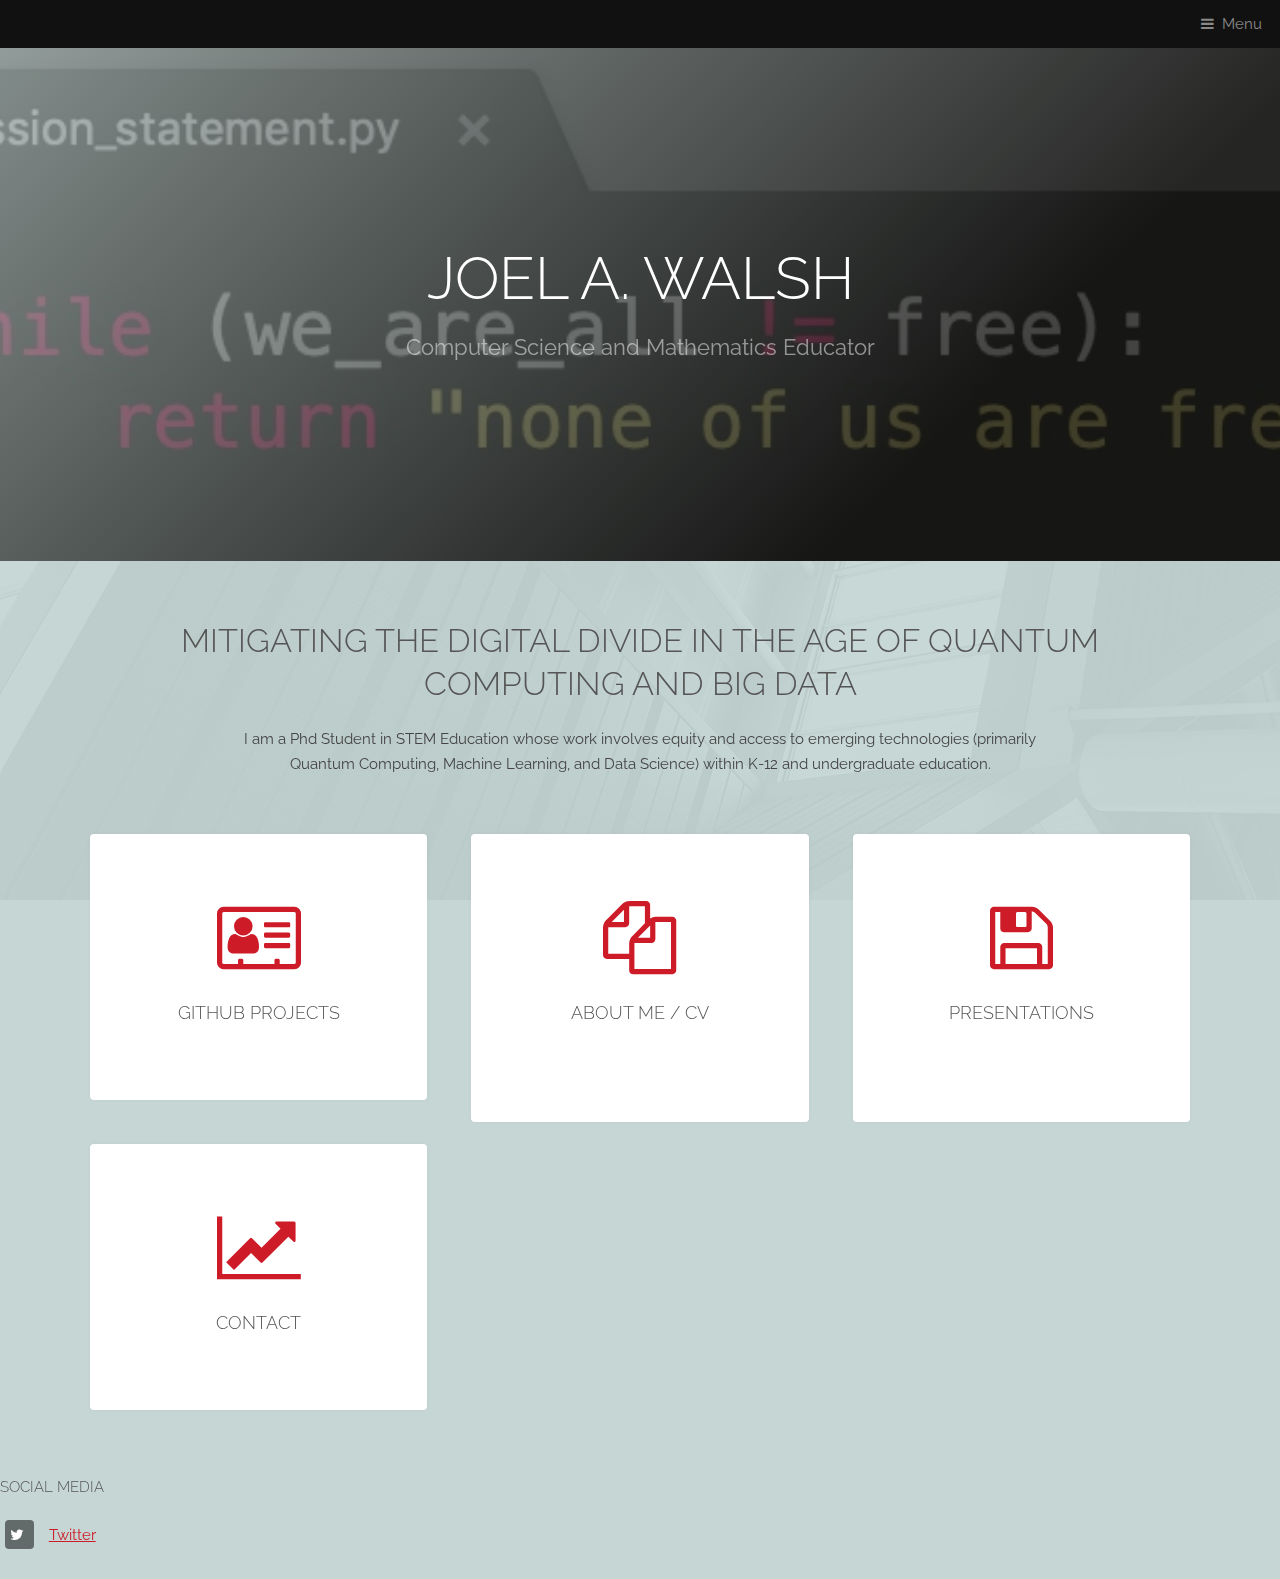
==== index.html @ b0f845e0 "Update index.html" ====
<!DOCTYPE HTML>
<!--
	Industrious by TEMPLATED
	templated.co @templatedco
	Released for free under the Creative Commons Attribution 3.0 license (templated.co/license)
-->
<html>
	<head>
		<title>Joel  Walsh</title>
		<meta charset="utf-8" />
		<meta name="viewport" content="width=device-width, initial-scale=1, user-scalable=no" />
		<meta name="description" content="" />
		<meta name="keywords" content="" />
		<link rel="stylesheet" href="assets/css/main.css" />
	</head>
	<body class="is-preload">

		<!-- Header -->
			<header id="header">
				<a class="logo" href="index.html"></a>
				<nav>
					<a href="#menu">Menu</a>
				</nav>
			</header>

		<!-- Nav -->
			<nav id="menu">
				<ul class="links">
					<li><a href="index.html">Home</a></li>
					
				</ul>
			</nav>

		<!-- Banner -->
			<section id="banner">
				<div class="inner">
					<h1>Joel  A.  Walsh</h1>
					<p>Computer Science and Mathematics Educator<br />
					</p>
				</div>
				
			</section>

		<!-- Highlights -->
			<section class="wrapper">
				<div class="inner">
					<header class="special">
						<h2> Mitigating the digital divide in the age of Quantum Computing and Big Data</h2>
						<p>I am a Phd Student in STEM Education whose work involves equity and access to emerging technologies (primarily Quantum Computing, Machine Learning, and Data Science) within K-12 and undergraduate education. </p>
					</header>
					<div class="highlights">
						<section>
							<div class="content">
								<header>
									<a href="https://github.com/joelawalsh01?tab=repositories" class="icon fa-vcard-o"><span class="label">Icon</span></a>
									<h3>Github projects</h3>
								</header>
								<p></p>
							</div>
						</section>
						<section>
							<div class="content">
								<header>
									<a href=" aboutme.html " class="icon fa-files-o"><span class="label">Icon</span></a>
									<h3>About me / CV</h3>
								</header>
								<p></p>
							</div>
						</section>
						<section>
							<div class="content">
								<header>
									<a href="presentations.html" class="icon fa-floppy-o"><span class="label">Icon</span></a>
									<h3>Presentations</h3>
								</header>
								<p></p>
							</div>
						</section>
						<section>
							<div class="content">
								<header>
									<a href="contact.html" class="icon fa-line-chart"><span class="label">Icon</span></a>
									<h3>Contact</h3>
								</header>
								<p></p>
							</div>
						</section>
						
					</div>
				</div>
			</section>

	

		
		<!-- Footer -->
			
						<section>
							<h4>Social media</h4>
							<ul class="plain">
								<li><a href="https://twitter.com/ThankUBayesGod"><i class="icon fa-twitter">&nbsp;</i>Twitter</a></li>
								</li>
								</li>
								
							</ul>
						</section>
					</div>
					
				</div>
			</footer>

		<!-- Scripts -->
			<script src="assets/js/jquery.min.js"></script>
			<script src="assets/js/browser.min.js"></script>
			<script src="assets/js/breakpoints.min.js"></script>
			<script src="assets/js/util.js"></script>
			<script src="assets/js/main.js"></script>

	</body>
</html>
---- assets/css/main.css ----
@import url(font-awesome.min.css);
@import url("https://fonts.googleapis.com/css?family=Raleway:200,300,400,500,600");
/*
	Industrious by TEMPLATED
	templated.co @templatedco
	Released for free under the Creative Commons Attribution 3.0 license (templated.co/license)
*/
/* Basic */
@-ms-viewport {
  width: device-width; }
body {
  -ms-overflow-style: scrollbar; }

@media screen and (max-width: 480px) {
  html, body {
    min-width: 320px; } }
html {
  box-sizing: border-box; }

*, *:before, *:after {
  box-sizing: inherit; }

body {
  background: #c5d6d4; }
  body.is-preload *, body.is-preload *:before, body.is-preload *:after {
    -moz-animation: none !important;
    -webkit-animation: none !important;
    -ms-animation: none !important;
    animation: none !important;
    -moz-transition: none !important;
    -webkit-transition: none !important;
    -ms-transition: none !important;
    transition: none !important; }

html, body, div, span, applet, object,
iframe, h1, h2, h3, h4, h5, h6, p, blockquote,
pre, a, abbr, acronym, address, big, cite,
code, del, dfn, em, img, ins, kbd, q, s, samp,
small, strike, strong, sub, sup, tt, var, b,
u, i, center, dl, dt, dd, ol, ul, li, fieldset,
form, label, legend, table, caption, tbody,
tfoot, thead, tr, th, td, article, aside,
canvas, details, embed, figure, figcaption,
footer, header, hgroup, menu, nav, output, ruby,
section, summary, time, mark, audio, video {
  margin: 0;
  padding: 0;
  border: 0;
  font-size: 100%;
  font: inherit;
  vertical-align: baseline; }

article, aside, details, figcaption, figure,
footer, header, hgroup, menu, nav, section {
  display: block; }

body {
  line-height: 1; }

ol, ul {
  list-style: none; }

blockquote, q {
  quotes: none; }
  blockquote:before, blockquote:after, q:before, q:after {
    content: '';
    content: none; }

table {
  border-collapse: collapse;
  border-spacing: 0; }

body {
  -webkit-text-size-adjust: none; }

mark {
  background-color: transparent;
  color: inherit; }

input::-moz-focus-inner {
  border: 0;
  padding: 0; }

input, select, textarea {
  -moz-appearance: none;
  -webkit-appearance: none;
  -ms-appearance: none;
  appearance: none; }

/* Typography */
html {
  font-size: 13pt; }
  @media screen and (max-width: 1680px) {
    html {
      font-size: 11pt; } }
  @media screen and (max-width: 980px) {
    html {
      font-size: 12pt; } }
  @media screen and (max-width: 480px) {
    html {
      font-size: 11pt; } }

body {
  background-color: #c5d6d4;
  color: #444444; }

body, input, select, textarea {
  font-family: "Raleway", Arial, Helvetica, sans-serif;
  font-weight: 400;
  font-size: 1rem;
  line-height: 1.65; }

a {
  -moz-transition: color 0.2s ease-in-out;
  -webkit-transition: color 0.2s ease-in-out;
  -ms-transition: color 0.2s ease-in-out;
  transition: color 0.2s ease-in-out;
  text-decoration: underline; }
  a:hover {
    text-decoration: none; }

strong, b {
  font-weight: 600; }

em, i {
  font-style: italic; }

p {
  margin: 0 0 2rem 0; }

header.special {
  text-align: center;
  margin-bottom: 4rem; }
  header.special p {
    max-width: 75%;
    margin-left: auto;
    margin-right: auto; }

h1, h2, h3, h4, h5, h6 {
  font-weight: 300;
  line-height: 1.5;
  text-transform: uppercase;
  margin: 0 0 1.5rem 0; }
  h1 a, h2 a, h3 a, h4 a, h5 a, h6 a {
    color: inherit;
    text-decoration: none; }

h1 {
  font-size: 3rem;
  line-height: 1.2; }

h2 {
  font-size: 2.25rem;
  line-height: 1.3; }

h3 {
  font-size: 1.25rem; }

h4 {
  font-size: 1rem; }

h5 {
  font-size: 0.9rem; }

h6 {
  font-size: 0.7rem; }

@media screen and (max-width: 736px) {
  h1 {
    font-size: 2.75rem;
    line-height: 1.3; }

  h2 {
    font-size: 1.75rem;
    line-height: 1.5; }

  h3 {
    font-size: 1.25rem; } }
sub {
  font-size: 0.8rem;
  position: relative;
  top: 0.5rem; }

sup {
  font-size: 0.8rem;
  position: relative;
  top: -0.5rem; }

blockquote {
  border-left: solid 0.5rem;
  font-style: italic;
  margin: 0 0 2rem 0;
  padding: 1rem 0 1rem 2rem; }

code {
  border-radius: 4px;
  border: solid 1px;
  font-family: "Courier New", monospace;
  font-size: 0.9rem;
  margin: 0 0.25rem;
  padding: 0.25rem 0.65rem; }

pre {
  -webkit-overflow-scrolling: touch;
  font-family: "Courier New", monospace;
  font-size: 0.9rem;
  margin: 0 0 2rem 0; }
  pre code {
    display: block;
    line-height: 1.75;
    padding: 1rem 1.5rem;
    overflow-x: auto; }

hr {
  border: 0;
  border-bottom: solid 1px;
  margin: 2rem 0; }
  hr.major {
    margin: 4rem 0; }

input, select, textarea {
  color: #555555; }

a {
  color: #ce1b28; }

strong, b {
  color: #555555; }

h1, h2, h3, h4, h5, h6 {
  color: #555555; }

blockquote {
  border-left-color: rgba(0, 0, 0, 0.25); }

code {
  background: rgba(0, 0, 0, 0.075);
  border-color: rgba(0, 0, 0, 0.25); }

hr {
  border-bottom-color: rgba(0, 0, 0, 0.25); }

/* Inner */
.inner {
  margin: 0 auto;
  width: 75rem;
  max-width: calc(100% - 6rem); }
  @media screen and (max-width: 480px) {
    .inner {
      max-width: calc(100% - 3rem); } }

/* Button */
input[type="submit"],
input[type="reset"],
input[type="button"],
button,
.button {
  -moz-appearance: none;
  -webkit-appearance: none;
  -ms-appearance: none;
  appearance: none;
  -moz-transition: background-color 0.2s ease-in-out, box-shadow 0.2s ease-in-out, color 0.2s ease-in-out;
  -webkit-transition: background-color 0.2s ease-in-out, box-shadow 0.2s ease-in-out, color 0.2s ease-in-out;
  -ms-transition: background-color 0.2s ease-in-out, box-shadow 0.2s ease-in-out, color 0.2s ease-in-out;
  transition: background-color 0.2s ease-in-out, box-shadow 0.2s ease-in-out, color 0.2s ease-in-out;
  border: 0;
  border-radius: 4px;
  cursor: pointer;
  display: inline-block;
  font-weight: 600;
  height: 3.25rem;
  line-height: 3.25rem;
  padding: 0 1.75rem;
  text-align: center;
  text-decoration: none;
  white-space: nowrap; }
  input[type="submit"].small,
  input[type="reset"].small,
  input[type="button"].small,
  button.small,
  .button.small {
    font-size: 0.8rem;
    height: 2.4375rem;
    line-height: 2.4375rem;
    padding: 0 1.25rem; }
  input[type="submit"].large,
  input[type="reset"].large,
  input[type="button"].large,
  button.large,
  .button.large {
    font-size: 1.35rem;
    height: 4.0625rem;
    line-height: 4.0625rem;
    padding: 0 2rem; }
  input[type="submit"].wide,
  input[type="reset"].wide,
  input[type="button"].wide,
  button.wide,
  .button.wide {
    min-width: 13rem; }
  input[type="submit"].icon:before,
  input[type="reset"].icon:before,
  input[type="button"].icon:before,
  button.icon:before,
  .button.icon:before {
    margin-right: 0.5rem; }
  input[type="submit"].fit,
  input[type="reset"].fit,
  input[type="button"].fit,
  button.fit,
  .button.fit {
    width: 100%; }
  input[type="submit"].disabled, input[type="submit"]:disabled,
  input[type="reset"].disabled,
  input[type="reset"]:disabled,
  input[type="button"].disabled,
  input[type="button"]:disabled,
  button.disabled,
  button:disabled,
  .button.disabled,
  .button:disabled {
    pointer-events: none;
    opacity: 0.25; }

input[type="submit"],
input[type="reset"],
input[type="button"],
button,
.button {
  background-color: transparent;
  box-shadow: inset 0 0 0 1px #555555;
  color: #555555 !important; }
  input[type="submit"]:hover,
  input[type="reset"]:hover,
  input[type="button"]:hover,
  button:hover,
  .button:hover {
    box-shadow: inset 0 0 0 1px #ce1b28;
    color: #ce1b28 !important; }
    input[type="submit"]:hover:active,
    input[type="reset"]:hover:active,
    input[type="button"]:hover:active,
    button:hover:active,
    .button:hover:active {
      background-color: rgba(206, 27, 40, 0.25); }
  input[type="submit"].primary,
  input[type="reset"].primary,
  input[type="button"].primary,
  button.primary,
  .button.primary {
    box-shadow: none;
    background-color: #ce1b28;
    color: #ffffff !important; }
    input[type="submit"].primary:hover,
    input[type="reset"].primary:hover,
    input[type="button"].primary:hover,
    button.primary:hover,
    .button.primary:hover {
      background-color: #e2212f;
      box-shadow: none; }
      input[type="submit"].primary:hover:active,
      input[type="reset"].primary:hover:active,
      input[type="button"].primary:hover:active,
      button.primary:hover:active,
      .button.primary:hover:active {
        background-color: #b71824; }

/* Form */
form {
  margin: 0 0 2rem 0; }

input[type="text"],
input[type="password"],
input[type="email"],
input[type="tel"],
input[type="search"],
input[type="url"],
select,
textarea {
  -moz-appearance: none;
  -webkit-appearance: none;
  -ms-appearance: none;
  appearance: none;
  border-radius: 4px;
  border: none;
  border: solid 1px;
  color: inherit;
  display: block;
  outline: 0;
  padding: 0 1rem;
  text-decoration: none;
  width: 100%; }
  input[type="text"]:invalid,
  input[type="password"]:invalid,
  input[type="email"]:invalid,
  input[type="tel"]:invalid,
  input[type="search"]:invalid,
  input[type="url"]:invalid,
  select:invalid,
  textarea:invalid {
    box-shadow: none; }

label {
  display: block;
  font-size: 1rem;
  font-weight: 600;
  margin: 0 0 1rem 0; }

input[type="text"],
input[type="password"],
input[type="email"],
input[type="tel"],
input[type="search"],
input[type="url"] {
  height: 3.25rem; }

select {
  background-size: 1.25rem;
  background-repeat: no-repeat;
  background-position: calc(100% - 1rem) center;
  height: 3.25rem;
  padding-right: 3.25rem;
  text-overflow: ellipsis; }
  select:focus::-ms-value {
    background-color: transparent; }
  select::-ms-expand {
    display: none; }

textarea {
  padding: 0.75rem 1rem; }

input[type="checkbox"],
input[type="radio"] {
  -moz-appearance: none;
  -webkit-appearance: none;
  -ms-appearance: none;
  appearance: none;
  display: block;
  float: left;
  margin-right: -2rem;
  opacity: 0;
  width: 1rem;
  z-index: -1; }
  input[type="checkbox"] + label,
  input[type="radio"] + label {
    text-decoration: none;
    cursor: pointer;
    display: inline-block;
    font-size: 1rem;
    font-weight: 400;
    padding-left: 2.825rem;
    padding-right: 0.875rem;
    position: relative; }
    input[type="checkbox"] + label:before,
    input[type="radio"] + label:before {
      -moz-osx-font-smoothing: grayscale;
      -webkit-font-smoothing: antialiased;
      font-family: FontAwesome;
      font-style: normal;
      font-weight: normal;
      text-transform: none !important; }
    input[type="checkbox"] + label:before,
    input[type="radio"] + label:before {
      border-radius: 4px;
      border: solid 1px;
      content: '';
      display: inline-block;
      height: 1.95rem;
      left: 0;
      line-height: 1.86875rem;
      position: absolute;
      text-align: center;
      top: -0.1625rem;
      width: 1.95rem; }
  input[type="checkbox"]:checked + label:before,
  input[type="radio"]:checked + label:before {
    content: '\f00c'; }

input[type="checkbox"] + label:before {
  border-radius: 4px; }

input[type="radio"] + label:before {
  border-radius: 100%; }

::-webkit-input-placeholder {
  opacity: 1.0; }

:-moz-placeholder {
  opacity: 1.0; }

::-moz-placeholder {
  opacity: 1.0; }

:-ms-input-placeholder {
  opacity: 1.0; }

label {
  color: #555555; }

input[type="text"],
input[type="password"],
input[type="email"],
input[type="tel"],
input[type="search"],
input[type="url"],
select,
textarea {
  background-color: rgba(0, 0, 0, 0.075);
  border-color: rgba(0, 0, 0, 0.25); }
  input[type="text"]:focus,
  input[type="password"]:focus,
  input[type="email"]:focus,
  input[type="tel"]:focus,
  input[type="search"]:focus,
  input[type="url"]:focus,
  select:focus,
  textarea:focus {
    border-color: #ce1b28;
    box-shadow: 0 0 0 1px #ce1b28; }

select {
  background-image: url("data:image/svg+xml;charset=utf8,%3Csvg xmlns='http://www.w3.org/2000/svg' width='40' height='40' preserveAspectRatio='none' viewBox='0 0 40 40'%3E%3Cpath d='M9.4,12.3l10.4,10.4l10.4-10.4c0.2-0.2,0.5-0.4,0.9-0.4c0.3,0,0.6,0.1,0.9,0.4l3.3,3.3c0.2,0.2,0.4,0.5,0.4,0.9 c0,0.4-0.1,0.6-0.4,0.9L20.7,31.9c-0.2,0.2-0.5,0.4-0.9,0.4c-0.3,0-0.6-0.1-0.9-0.4L4.3,17.3c-0.2-0.2-0.4-0.5-0.4-0.9 c0-0.4,0.1-0.6,0.4-0.9l3.3-3.3c0.2-0.2,0.5-0.4,0.9-0.4S9.1,12.1,9.4,12.3z' fill='rgba(0, 0, 0, 0.25)' /%3E%3C/svg%3E"); }
  select option {
    color: #444444;
    background-color: #ffffff; }

input[type="checkbox"] + label,
input[type="radio"] + label {
  color: #444444; }
  input[type="checkbox"] + label:before,
  input[type="radio"] + label:before {
    background: rgba(0, 0, 0, 0.075);
    border-color: rgba(0, 0, 0, 0.25); }
input[type="checkbox"]:checked + label:before,
input[type="radio"]:checked + label:before {
  background-color: #ce1b28;
  border-color: #ce1b28;
  color: #ffffff; }
input[type="checkbox"]:focus + label:before,
input[type="radio"]:focus + label:before {
  border-color: #ce1b28;
  box-shadow: 0 0 0 1px #ce1b28; }

::-webkit-input-placeholder {
  color: #bbbbbb !important; }

:-moz-placeholder {
  color: #bbbbbb !important; }

::-moz-placeholder {
  color: #bbbbbb !important; }

:-ms-input-placeholder {
  color: #bbbbbb !important; }

/* List */
ol {
  list-style: decimal;
  margin: 0 0 2rem 0;
  padding-left: 1.25rem; }
  ol li {
    padding-left: 0.25rem; }

ul {
  list-style: disc;
  margin: 0 0 2rem 0;
  padding-left: 1rem; }
  ul li {
    padding-left: 0.325rem; }
  ul.plain {
    list-style: none;
    padding-left: 0; }
    ul.plain li {
      margin-bottom: 1rem; }
      ul.plain li .icon {
        border-radius: 4px;
        color: #ffffff;
        display: inline-block;
        margin-right: 1rem;
        text-align: center;
        width: 2rem;
        height: 2rem;
        line-height: 2rem;
        background: rgba(0, 0, 0, 0.5); }
  ul.alt {
    list-style: none;
    padding-left: 0; }
    ul.alt li {
      border-top: solid 1px;
      padding: 0.75rem 0; }
      ul.alt li:first-child {
        border-top: 0;
        padding-top: 0; }
      ul.alt li:last-child {
        padding-bottom: 0; }

dl {
  margin: 0 0 2rem 0; }
  dl dt {
    display: block;
    font-weight: 600;
    margin: 0 0 1rem 0; }
  dl dd {
    margin-left: 1.5rem; }

ul.alt li {
  border-top-color: rgba(0, 0, 0, 0.25); }

/* Table */
.table-wrapper {
  -webkit-overflow-scrolling: touch;
  overflow-x: auto; }

table {
  margin: 0 0 2rem 0;
  width: 100%; }
  table tbody tr {
    border: solid 1px;
    border-left: 0;
    border-right: 0; }
  table td {
    padding: 0.75rem 0.75rem; }
  table th {
    font-size: 0.9rem;
    font-weight: 600;
    padding: 0 0.75rem 0.75rem 0.75rem;
    text-align: left; }
  table thead {
    border-bottom: solid 2px; }
  table tfoot {
    border-top: solid 2px; }
  table.alt {
    border-collapse: separate; }
    table.alt tbody tr td {
      border: solid 1px;
      border-left-width: 0;
      border-top-width: 0; }
      table.alt tbody tr td:first-child {
        border-left-width: 1px; }
    table.alt tbody tr:first-child td {
      border-top-width: 1px; }
    table.alt thead {
      border-bottom: 0; }
    table.alt tfoot {
      border-top: 0; }

table tbody tr {
  border-color: rgba(0, 0, 0, 0.25); }
  table tbody tr:nth-child(2n + 1) {
    background-color: rgba(0, 0, 0, 0.075); }
table th {
  color: #555555; }
table thead {
  border-bottom-color: rgba(0, 0, 0, 0.25); }
table tfoot {
  border-top-color: rgba(0, 0, 0, 0.25); }
table.alt tbody tr td {
  border-color: rgba(0, 0, 0, 0.25); }

/* Highlights */
.highlights {
  width: 100%;
  margin: 2.5rem 0;
  display: -moz-flex;
  display: -webkit-flex;
  display: -ms-flex;
  display: flex;
  -moz-flex-wrap: wrap;
  -webkit-flex-wrap: wrap;
  -ms-flex-wrap: wrap;
  flex-wrap: wrap;
  -moz-align-items: -moz-stretch;
  -webkit-align-items: -webkit-stretch;
  -ms-align-items: -ms-stretch;
  align-items: stretch; }
  .highlights > * {
    -moz-flex-shrink: 1;
    -webkit-flex-shrink: 1;
    -ms-flex-shrink: 1;
    flex-shrink: 1;
    -moz-flex-grow: 0;
    -webkit-flex-grow: 0;
    -ms-flex-grow: 0;
    flex-grow: 0; }
  .highlights > * {
    width: 33.3333333333%; }
  .highlights > * {
    padding: 1.5rem;
    width: calc(33.3333333333% + 1rem); }
  .highlights > :nth-child(-n + 3) {
    padding-top: 0; }
  .highlights > :nth-last-child(-n + 3) {
    padding-bottom: 0; }
  .highlights > :nth-child(3n + 1) {
    padding-left: 0; }
  .highlights > :nth-child(3n) {
    padding-right: 0; }
  .highlights > :nth-child(3n + 1),
  .highlights > :nth-child(3n) {
    width: calc(33.3333333333% + -0.5rem); }
  .highlights .content {
    border-radius: 4px;
    height: 100%;
    padding: 3rem;
    text-align: center; }
    .highlights .content .icon {
      font-size: 5rem; }
  .highlights > div > :last-child {
    margin-bottom: 0; }
  @media screen and (max-width: 980px) {
    .highlights > * {
      width: 50%; }
    .highlights > * {
      padding: 1rem;
      width: calc(33.3333333333% + 0.6666666667rem); }
    .highlights > :nth-child(-n + 3) {
      padding-top: 1rem; }
    .highlights > :nth-last-child(-n + 3) {
      padding-bottom: 1rem; }
    .highlights > :nth-child(3n + 1) {
      padding-left: 1rem; }
    .highlights > :nth-child(3n) {
      padding-right: 1rem; }
    .highlights > :nth-child(3n + 1),
    .highlights > :nth-child(3n) {
      padding: 1rem;
      width: calc(50% + 1rem); }
    .highlights > * {
      padding: 1rem;
      width: calc(50% + 1rem); }
    .highlights > :nth-child(-n + 2) {
      padding-top: 0; }
    .highlights > :nth-last-child(-n + 2) {
      padding-bottom: 0; }
    .highlights > :nth-child(2n + 1) {
      padding-left: 0; }
    .highlights > :nth-child(2n) {
      padding-right: 0; }
    .highlights > :nth-child(2n + 1),
    .highlights > :nth-child(2n) {
      width: calc(50% + 0rem); }
    .highlights .content {
      padding: 2rem; } }
  @media screen and (max-width: 736px) {
    .highlights > * {
      width: 100%; }
    .highlights > * {
      padding: 1rem;
      width: calc(33.3333333333% + 0.6666666667rem); }
    .highlights > :nth-child(-n + 3) {
      padding-top: 1rem; }
    .highlights > :nth-last-child(-n + 3) {
      padding-bottom: 1rem; }
    .highlights > :nth-child(3n + 1) {
      padding-left: 1rem; }
    .highlights > :nth-child(3n) {
      padding-right: 1rem; }
    .highlights > :nth-child(3n + 1),
    .highlights > :nth-child(3n) {
      padding: 1rem;
      width: calc(100% + 2rem); }
    .highlights > * {
      padding: 1rem;
      width: calc(50% + 1rem); }
    .highlights > :nth-child(-n + 2) {
      padding-top: 1rem; }
    .highlights > :nth-last-child(-n + 2) {
      padding-bottom: 1rem; }
    .highlights > :nth-child(2n + 1) {
      padding-left: 1rem; }
    .highlights > :nth-child(2n) {
      padding-right: 1rem; }
    .highlights > :nth-child(2n + 1),
    .highlights > :nth-child(2n) {
      padding: 1rem;
      width: calc(100% + 2rem); }
    .highlights > * {
      padding: 1rem;
      width: calc(100% + 2rem); }
    .highlights > :nth-child(-n + 1) {
      padding-top: 0; }
    .highlights > :nth-last-child(-n + 1) {
      padding-bottom: 0; }
    .highlights > :nth-child(1n + 1) {
      padding-left: 0; }
    .highlights > :nth-child(1n) {
      padding-right: 0; }
    .highlights > :nth-child(1n + 1),
    .highlights > :nth-child(1n) {
      width: calc(100% + 1rem); } }

.highlights .content {
  background: #ffffff;
  box-shadow: 0px 0px 4px 1px rgba(0, 0, 0, 0.025); }

/* Testimonials */
.testimonials {
  margin: 2.5rem 0;
  width: 100%;
  display: -moz-flex;
  display: -webkit-flex;
  display: -ms-flex;
  display: flex;
  -moz-flex-wrap: wrap;
  -webkit-flex-wrap: wrap;
  -ms-flex-wrap: wrap;
  flex-wrap: wrap;
  -moz-align-items: -moz-stretch;
  -webkit-align-items: -webkit-stretch;
  -ms-align-items: -ms-stretch;
  align-items: stretch; }
  .testimonials > * {
    -moz-flex-shrink: 1;
    -webkit-flex-shrink: 1;
    -ms-flex-shrink: 1;
    flex-shrink: 1;
    -moz-flex-grow: 0;
    -webkit-flex-grow: 0;
    -ms-flex-grow: 0;
    flex-grow: 0; }
  .testimonials > * {
    width: 33.3333333333%; }
  .testimonials > * {
    padding: 1.5rem;
    width: calc(33.3333333333% + 1rem); }
  .testimonials > :nth-child(-n + 3) {
    padding-top: 0; }
  .testimonials > :nth-last-child(-n + 3) {
    padding-bottom: 0; }
  .testimonials > :nth-child(3n + 1) {
    padding-left: 0; }
  .testimonials > :nth-child(3n) {
    padding-right: 0; }
  .testimonials > :nth-child(3n + 1),
  .testimonials > :nth-child(3n) {
    width: calc(33.3333333333% + -0.5rem); }
  .testimonials .content {
    border-radius: 4px;
    height: 100%;
    padding: 3rem; }
    .testimonials .content .author {
      display: -moz-flex;
      display: -webkit-flex;
      display: -ms-flex;
      display: flex;
      -moz-align-items: center;
      -webkit-align-items: center;
      -ms-align-items: center;
      align-items: center; }
      .testimonials .content .author blockquote {
        margin: 0; }
      .testimonials .content .author .image {
        margin-right: 2rem;
        width: 20%; }
        .testimonials .content .author .image img {
          border-radius: 100%;
          max-width: 100%; }
    .testimonials .content .credit {
      font-size: 0.75rem; }
    .testimonials .content p:last-child {
      margin: 0; }
  .testimonials > div > :last-child {
    margin-bottom: 0; }
  @media screen and (max-width: 980px) {
    .testimonials > * {
      width: 50%; }
    .testimonials > * {
      padding: 1rem;
      width: calc(33.3333333333% + 0.6666666667rem); }
    .testimonials > :nth-child(-n + 3) {
      padding-top: 1rem; }
    .testimonials > :nth-last-child(-n + 3) {
      padding-bottom: 1rem; }
    .testimonials > :nth-child(3n + 1) {
      padding-left: 1rem; }
    .testimonials > :nth-child(3n) {
      padding-right: 1rem; }
    .testimonials > :nth-child(3n + 1),
    .testimonials > :nth-child(3n) {
      padding: 1rem;
      width: calc(50% + 1rem); }
    .testimonials > * {
      padding: 1rem;
      width: calc(50% + 1rem); }
    .testimonials > :nth-child(-n + 2) {
      padding-top: 0; }
    .testimonials > :nth-last-child(-n + 2) {
      padding-bottom: 0; }
    .testimonials > :nth-child(2n + 1) {
      padding-left: 0; }
    .testimonials > :nth-child(2n) {
      padding-right: 0; }
    .testimonials > :nth-child(2n + 1),
    .testimonials > :nth-child(2n) {
      width: calc(50% + 0rem); }
    .testimonials .content {
      padding: 2rem; } }
  @media screen and (max-width: 736px) {
    .testimonials > * {
      width: 100%; }
    .testimonials > * {
      padding: 1rem;
      width: calc(33.3333333333% + 0.6666666667rem); }
    .testimonials > :nth-child(-n + 3) {
      padding-top: 1rem; }
    .testimonials > :nth-last-child(-n + 3) {
      padding-bottom: 1rem; }
    .testimonials > :nth-child(3n + 1) {
      padding-left: 1rem; }
    .testimonials > :nth-child(3n) {
      padding-right: 1rem; }
    .testimonials > :nth-child(3n + 1),
    .testimonials > :nth-child(3n) {
      padding: 1rem;
      width: calc(100% + 2rem); }
    .testimonials > * {
      padding: 1rem;
      width: calc(50% + 1rem); }
    .testimonials > :nth-child(-n + 2) {
      padding-top: 1rem; }
    .testimonials > :nth-last-child(-n + 2) {
      padding-bottom: 1rem; }
    .testimonials > :nth-child(2n + 1) {
      padding-left: 1rem; }
    .testimonials > :nth-child(2n) {
      padding-right: 1rem; }
    .testimonials > :nth-child(2n + 1),
    .testimonials > :nth-child(2n) {
      padding: 1rem;
      width: calc(100% + 2rem); }
    .testimonials > * {
      padding: 1rem;
      width: calc(100% + 2rem); }
    .testimonials > :nth-child(-n + 1) {
      padding-top: 0; }
    .testimonials > :nth-last-child(-n + 1) {
      padding-bottom: 0; }
    .testimonials > :nth-child(1n + 1) {
      padding-left: 0; }
    .testimonials > :nth-child(1n) {
      padding-right: 0; }
    .testimonials > :nth-child(1n + 1),
    .testimonials > :nth-child(1n) {
      width: calc(100% + 1rem); } }

.testimonials .content {
  background: #ffffff;
  box-shadow: 0px 0px 4px 1px rgba(0, 0, 0, 0.025); }
  .testimonials .content .credit strong {
    color: #ce1b28; }

/* Actions */
ul.actions {
  display: -moz-flex;
  display: -webkit-flex;
  display: -ms-flex;
  display: flex;
  cursor: default;
  list-style: none;
  margin-left: -1rem;
  padding-left: 0; }
  ul.actions li {
    padding: 0 0 0 1rem;
    vertical-align: middle; }
  ul.actions.special {
    -moz-justify-content: center;
    -webkit-justify-content: center;
    -ms-justify-content: center;
    justify-content: center;
    width: calc(100% + 1rem); }
  ul.actions.stacked {
    -moz-flex-direction: column;
    -webkit-flex-direction: column;
    -ms-flex-direction: column;
    flex-direction: column;
    margin-left: 0; }
    ul.actions.stacked li {
      padding: 1.3rem 0 0 0; }
      ul.actions.stacked li:first-child {
        padding-top: 0; }
  ul.actions.fit {
    width: calc(100% + 1rem); }
    ul.actions.fit li {
      -moz-flex-grow: 1;
      -webkit-flex-grow: 1;
      -ms-flex-grow: 1;
      flex-grow: 1;
      -moz-flex-shrink: 1;
      -webkit-flex-shrink: 1;
      -ms-flex-shrink: 1;
      flex-shrink: 1;
      width: 100%; }
      ul.actions.fit li > * {
        width: 100%; }
    ul.actions.fit.stacked {
      width: 100%; }
  @media screen and (max-width: 480px) {
    ul.actions:not(.fixed) {
      -moz-flex-direction: column;
      -webkit-flex-direction: column;
      -ms-flex-direction: column;
      flex-direction: column;
      margin-left: 0;
      width: 100% !important; }
      ul.actions:not(.fixed) li {
        -moz-flex-grow: 1;
        -webkit-flex-grow: 1;
        -ms-flex-grow: 1;
        flex-grow: 1;
        -moz-flex-shrink: 1;
        -webkit-flex-shrink: 1;
        -ms-flex-shrink: 1;
        flex-shrink: 1;
        padding: 1rem 0 0 0;
        text-align: center;
        width: 100%; }
        ul.actions:not(.fixed) li > * {
          width: 100%; }
        ul.actions:not(.fixed) li:first-child {
          padding-top: 0; }
        ul.actions:not(.fixed) li input[type="submit"],
        ul.actions:not(.fixed) li input[type="reset"],
        ul.actions:not(.fixed) li input[type="button"],
        ul.actions:not(.fixed) li button,
        ul.actions:not(.fixed) li .button {
          width: 100%; }
          ul.actions:not(.fixed) li input[type="submit"].icon:before,
          ul.actions:not(.fixed) li input[type="reset"].icon:before,
          ul.actions:not(.fixed) li input[type="button"].icon:before,
          ul.actions:not(.fixed) li button.icon:before,
          ul.actions:not(.fixed) li .button.icon:before {
            margin-left: -0.5rem; } }

/* Grid */
.row {
  display: flex;
  flex-wrap: wrap;
  box-sizing: border-box; }
  .row > * {
    box-sizing: border-box; }
  .row.gtr-uniform > * > :last-child {
    margin-bottom: 0; }

.row > .imp {
  order: -1; }
.row > .col-1 {
  width: 8.3333333333%; }
.row > .off-1 {
  margin-left: 8.3333333333%; }
.row > .col-2 {
  width: 16.6666666667%; }
.row > .off-2 {
  margin-left: 16.6666666667%; }
.row > .col-3 {
  width: 25%; }
.row > .off-3 {
  margin-left: 25%; }
.row > .col-4 {
  width: 33.3333333333%; }
.row > .off-4 {
  margin-left: 33.3333333333%; }
.row > .col-5 {
  width: 41.6666666667%; }
.row > .off-5 {
  margin-left: 41.6666666667%; }
.row > .col-6 {
  width: 50%; }
.row > .off-6 {
  margin-left: 50%; }
.row > .col-7 {
  width: 58.3333333333%; }
.row > .off-7 {
  margin-left: 58.3333333333%; }
.row > .col-8 {
  width: 66.6666666667%; }
.row > .off-8 {
  margin-left: 66.6666666667%; }
.row > .col-9 {
  width: 75%; }
.row > .off-9 {
  margin-left: 75%; }
.row > .col-10 {
  width: 83.3333333333%; }
.row > .off-10 {
  margin-left: 83.3333333333%; }
.row > .col-11 {
  width: 91.6666666667%; }
.row > .off-11 {
  margin-left: 91.6666666667%; }
.row > .col-12 {
  width: 100%; }
.row > .off-12 {
  margin-left: 100%; }
.row.gtr-0 {
  margin-top: 0;
  margin-left: 0rem; }
  .row.gtr-0 > * {
    padding: 0 0 0 0rem; }
  .row.gtr-0.gtr-uniform {
    margin-top: 0rem; }
    .row.gtr-0.gtr-uniform > * {
      padding-top: 0rem; }
.row.gtr-25 {
  margin-top: 0;
  margin-left: -0.75rem; }
  .row.gtr-25 > * {
    padding: 0 0 0 0.75rem; }
  .row.gtr-25.gtr-uniform {
    margin-top: -0.75rem; }
    .row.gtr-25.gtr-uniform > * {
      padding-top: 0.75rem; }
.row.gtr-50 {
  margin-top: 0;
  margin-left: -1.5rem; }
  .row.gtr-50 > * {
    padding: 0 0 0 1.5rem; }
  .row.gtr-50.gtr-uniform {
    margin-top: -1.5rem; }
    .row.gtr-50.gtr-uniform > * {
      padding-top: 1.5rem; }
.row {
  margin-top: 0;
  margin-left: -3rem; }
  .row > * {
    padding: 0 0 0 3rem; }
  .row.gtr-uniform {
    margin-top: -3rem; }
    .row.gtr-uniform > * {
      padding-top: 3rem; }
.row.gtr-150 {
  margin-top: 0;
  margin-left: -4.5rem; }
  .row.gtr-150 > * {
    padding: 0 0 0 4.5rem; }
  .row.gtr-150.gtr-uniform {
    margin-top: -4.5rem; }
    .row.gtr-150.gtr-uniform > * {
      padding-top: 4.5rem; }
.row.gtr-200 {
  margin-top: 0;
  margin-left: -6rem; }
  .row.gtr-200 > * {
    padding: 0 0 0 6rem; }
  .row.gtr-200.gtr-uniform {
    margin-top: -6rem; }
    .row.gtr-200.gtr-uniform > * {
      padding-top: 6rem; }

@media screen and (max-width: 1680px) {
  .row {
    display: flex;
    flex-wrap: wrap;
    box-sizing: border-box; }
    .row > * {
      box-sizing: border-box; }
    .row.gtr-uniform > * > :last-child {
      margin-bottom: 0; }

  .row > .imp-xlarge {
    order: -1; }
  .row > .col-1-xlarge {
    width: 8.3333333333%; }
  .row > .off-1-xlarge {
    margin-left: 8.3333333333%; }
  .row > .col-2-xlarge {
    width: 16.6666666667%; }
  .row > .off-2-xlarge {
    margin-left: 16.6666666667%; }
  .row > .col-3-xlarge {
    width: 25%; }
  .row > .off-3-xlarge {
    margin-left: 25%; }
  .row > .col-4-xlarge {
    width: 33.3333333333%; }
  .row > .off-4-xlarge {
    margin-left: 33.3333333333%; }
  .row > .col-5-xlarge {
    width: 41.6666666667%; }
  .row > .off-5-xlarge {
    margin-left: 41.6666666667%; }
  .row > .col-6-xlarge {
    width: 50%; }
  .row > .off-6-xlarge {
    margin-left: 50%; }
  .row > .col-7-xlarge {
    width: 58.3333333333%; }
  .row > .off-7-xlarge {
    margin-left: 58.3333333333%; }
  .row > .col-8-xlarge {
    width: 66.6666666667%; }
  .row > .off-8-xlarge {
    margin-left: 66.6666666667%; }
  .row > .col-9-xlarge {
    width: 75%; }
  .row > .off-9-xlarge {
    margin-left: 75%; }
  .row > .col-10-xlarge {
    width: 83.3333333333%; }
  .row > .off-10-xlarge {
    margin-left: 83.3333333333%; }
  .row > .col-11-xlarge {
    width: 91.6666666667%; }
  .row > .off-11-xlarge {
    margin-left: 91.6666666667%; }
  .row > .col-12-xlarge {
    width: 100%; }
  .row > .off-12-xlarge {
    margin-left: 100%; }
  .row.gtr-0 {
    margin-top: 0;
    margin-left: 0rem; }
    .row.gtr-0 > * {
      padding: 0 0 0 0rem; }
    .row.gtr-0.gtr-uniform {
      margin-top: 0rem; }
      .row.gtr-0.gtr-uniform > * {
        padding-top: 0rem; }
  .row.gtr-25 {
    margin-top: 0;
    margin-left: -0.75rem; }
    .row.gtr-25 > * {
      padding: 0 0 0 0.75rem; }
    .row.gtr-25.gtr-uniform {
      margin-top: -0.75rem; }
      .row.gtr-25.gtr-uniform > * {
        padding-top: 0.75rem; }
  .row.gtr-50 {
    margin-top: 0;
    margin-left: -1.5rem; }
    .row.gtr-50 > * {
      padding: 0 0 0 1.5rem; }
    .row.gtr-50.gtr-uniform {
      margin-top: -1.5rem; }
      .row.gtr-50.gtr-uniform > * {
        padding-top: 1.5rem; }
  .row {
    margin-top: 0;
    margin-left: -3rem; }
    .row > * {
      padding: 0 0 0 3rem; }
    .row.gtr-uniform {
      margin-top: -3rem; }
      .row.gtr-uniform > * {
        padding-top: 3rem; }
  .row.gtr-150 {
    margin-top: 0;
    margin-left: -4.5rem; }
    .row.gtr-150 > * {
      padding: 0 0 0 4.5rem; }
    .row.gtr-150.gtr-uniform {
      margin-top: -4.5rem; }
      .row.gtr-150.gtr-uniform > * {
        padding-top: 4.5rem; }
  .row.gtr-200 {
    margin-top: 0;
    margin-left: -6rem; }
    .row.gtr-200 > * {
      padding: 0 0 0 6rem; }
    .row.gtr-200.gtr-uniform {
      margin-top: -6rem; }
      .row.gtr-200.gtr-uniform > * {
        padding-top: 6rem; } }
@media screen and (max-width: 1280px) {
  .row {
    display: flex;
    flex-wrap: wrap;
    box-sizing: border-box; }
    .row > * {
      box-sizing: border-box; }
    .row.gtr-uniform > * > :last-child {
      margin-bottom: 0; }

  .row > .imp-large {
    order: -1; }
  .row > .col-1-large {
    width: 8.3333333333%; }
  .row > .off-1-large {
    margin-left: 8.3333333333%; }
  .row > .col-2-large {
    width: 16.6666666667%; }
  .row > .off-2-large {
    margin-left: 16.6666666667%; }
  .row > .col-3-large {
    width: 25%; }
  .row > .off-3-large {
    margin-left: 25%; }
  .row > .col-4-large {
    width: 33.3333333333%; }
  .row > .off-4-large {
    margin-left: 33.3333333333%; }
  .row > .col-5-large {
    width: 41.6666666667%; }
  .row > .off-5-large {
    margin-left: 41.6666666667%; }
  .row > .col-6-large {
    width: 50%; }
  .row > .off-6-large {
    margin-left: 50%; }
  .row > .col-7-large {
    width: 58.3333333333%; }
  .row > .off-7-large {
    margin-left: 58.3333333333%; }
  .row > .col-8-large {
    width: 66.6666666667%; }
  .row > .off-8-large {
    margin-left: 66.6666666667%; }
  .row > .col-9-large {
    width: 75%; }
  .row > .off-9-large {
    margin-left: 75%; }
  .row > .col-10-large {
    width: 83.3333333333%; }
  .row > .off-10-large {
    margin-left: 83.3333333333%; }
  .row > .col-11-large {
    width: 91.6666666667%; }
  .row > .off-11-large {
    margin-left: 91.6666666667%; }
  .row > .col-12-large {
    width: 100%; }
  .row > .off-12-large {
    margin-left: 100%; }
  .row.gtr-0 {
    margin-top: 0;
    margin-left: 0rem; }
    .row.gtr-0 > * {
      padding: 0 0 0 0rem; }
    .row.gtr-0.gtr-uniform {
      margin-top: 0rem; }
      .row.gtr-0.gtr-uniform > * {
        padding-top: 0rem; }
  .row.gtr-25 {
    margin-top: 0;
    margin-left: -0.375rem; }
    .row.gtr-25 > * {
      padding: 0 0 0 0.375rem; }
    .row.gtr-25.gtr-uniform {
      margin-top: -0.375rem; }
      .row.gtr-25.gtr-uniform > * {
        padding-top: 0.375rem; }
  .row.gtr-50 {
    margin-top: 0;
    margin-left: -0.75rem; }
    .row.gtr-50 > * {
      padding: 0 0 0 0.75rem; }
    .row.gtr-50.gtr-uniform {
      margin-top: -0.75rem; }
      .row.gtr-50.gtr-uniform > * {
        padding-top: 0.75rem; }
  .row {
    margin-top: 0;
    margin-left: -1.5rem; }
    .row > * {
      padding: 0 0 0 1.5rem; }
    .row.gtr-uniform {
      margin-top: -1.5rem; }
      .row.gtr-uniform > * {
        padding-top: 1.5rem; }
  .row.gtr-150 {
    margin-top: 0;
    margin-left: -2.25rem; }
    .row.gtr-150 > * {
      padding: 0 0 0 2.25rem; }
    .row.gtr-150.gtr-uniform {
      margin-top: -2.25rem; }
      .row.gtr-150.gtr-uniform > * {
        padding-top: 2.25rem; }
  .row.gtr-200 {
    margin-top: 0;
    margin-left: -3rem; }
    .row.gtr-200 > * {
      padding: 0 0 0 3rem; }
    .row.gtr-200.gtr-uniform {
      margin-top: -3rem; }
      .row.gtr-200.gtr-uniform > * {
        padding-top: 3rem; } }
@media screen and (max-width: 980px) {
  .row {
    display: flex;
    flex-wrap: wrap;
    box-sizing: border-box; }
    .row > * {
      box-sizing: border-box; }
    .row.gtr-uniform > * > :last-child {
      margin-bottom: 0; }

  .row > .imp-medium {
    order: -1; }
  .row > .col-1-medium {
    width: 8.3333333333%; }
  .row > .off-1-medium {
    margin-left: 8.3333333333%; }
  .row > .col-2-medium {
    width: 16.6666666667%; }
  .row > .off-2-medium {
    margin-left: 16.6666666667%; }
  .row > .col-3-medium {
    width: 25%; }
  .row > .off-3-medium {
    margin-left: 25%; }
  .row > .col-4-medium {
    width: 33.3333333333%; }
  .row > .off-4-medium {
    margin-left: 33.3333333333%; }
  .row > .col-5-medium {
    width: 41.6666666667%; }
  .row > .off-5-medium {
    margin-left: 41.6666666667%; }
  .row > .col-6-medium {
    width: 50%; }
  .row > .off-6-medium {
    margin-left: 50%; }
  .row > .col-7-medium {
    width: 58.3333333333%; }
  .row > .off-7-medium {
    margin-left: 58.3333333333%; }
  .row > .col-8-medium {
    width: 66.6666666667%; }
  .row > .off-8-medium {
    margin-left: 66.6666666667%; }
  .row > .col-9-medium {
    width: 75%; }
  .row > .off-9-medium {
    margin-left: 75%; }
  .row > .col-10-medium {
    width: 83.3333333333%; }
  .row > .off-10-medium {
    margin-left: 83.3333333333%; }
  .row > .col-11-medium {
    width: 91.6666666667%; }
  .row > .off-11-medium {
    margin-left: 91.6666666667%; }
  .row > .col-12-medium {
    width: 100%; }
  .row > .off-12-medium {
    margin-left: 100%; }
  .row.gtr-0 {
    margin-top: 0;
    margin-left: 0rem; }
    .row.gtr-0 > * {
      padding: 0 0 0 0rem; }
    .row.gtr-0.gtr-uniform {
      margin-top: 0rem; }
      .row.gtr-0.gtr-uniform > * {
        padding-top: 0rem; }
  .row.gtr-25 {
    margin-top: 0;
    margin-left: -0.375rem; }
    .row.gtr-25 > * {
      padding: 0 0 0 0.375rem; }
    .row.gtr-25.gtr-uniform {
      margin-top: -0.375rem; }
      .row.gtr-25.gtr-uniform > * {
        padding-top: 0.375rem; }
  .row.gtr-50 {
    margin-top: 0;
    margin-left: -0.75rem; }
    .row.gtr-50 > * {
      padding: 0 0 0 0.75rem; }
    .row.gtr-50.gtr-uniform {
      margin-top: -0.75rem; }
      .row.gtr-50.gtr-uniform > * {
        padding-top: 0.75rem; }
  .row {
    margin-top: 0;
    margin-left: -1.5rem; }
    .row > * {
      padding: 0 0 0 1.5rem; }
    .row.gtr-uniform {
      margin-top: -1.5rem; }
      .row.gtr-uniform > * {
        padding-top: 1.5rem; }
  .row.gtr-150 {
    margin-top: 0;
    margin-left: -2.25rem; }
    .row.gtr-150 > * {
      padding: 0 0 0 2.25rem; }
    .row.gtr-150.gtr-uniform {
      margin-top: -2.25rem; }
      .row.gtr-150.gtr-uniform > * {
        padding-top: 2.25rem; }
  .row.gtr-200 {
    margin-top: 0;
    margin-left: -3rem; }
    .row.gtr-200 > * {
      padding: 0 0 0 3rem; }
    .row.gtr-200.gtr-uniform {
      margin-top: -3rem; }
      .row.gtr-200.gtr-uniform > * {
        padding-top: 3rem; } }
@media screen and (max-width: 736px) {
  .row {
    display: flex;
    flex-wrap: wrap;
    box-sizing: border-box; }
    .row > * {
      box-sizing: border-box; }
    .row.gtr-uniform > * > :last-child {
      margin-bottom: 0; }

  .row > .imp-small {
    order: -1; }
  .row > .col-1-small {
    width: 8.3333333333%; }
  .row > .off-1-small {
    margin-left: 8.3333333333%; }
  .row > .col-2-small {
    width: 16.6666666667%; }
  .row > .off-2-small {
    margin-left: 16.6666666667%; }
  .row > .col-3-small {
    width: 25%; }
  .row > .off-3-small {
    margin-left: 25%; }
  .row > .col-4-small {
    width: 33.3333333333%; }
  .row > .off-4-small {
    margin-left: 33.3333333333%; }
  .row > .col-5-small {
    width: 41.6666666667%; }
  .row > .off-5-small {
    margin-left: 41.6666666667%; }
  .row > .col-6-small {
    width: 50%; }
  .row > .off-6-small {
    margin-left: 50%; }
  .row > .col-7-small {
    width: 58.3333333333%; }
  .row > .off-7-small {
    margin-left: 58.3333333333%; }
  .row > .col-8-small {
    width: 66.6666666667%; }
  .row > .off-8-small {
    margin-left: 66.6666666667%; }
  .row > .col-9-small {
    width: 75%; }
  .row > .off-9-small {
    margin-left: 75%; }
  .row > .col-10-small {
    width: 83.3333333333%; }
  .row > .off-10-small {
    margin-left: 83.3333333333%; }
  .row > .col-11-small {
    width: 91.6666666667%; }
  .row > .off-11-small {
    margin-left: 91.6666666667%; }
  .row > .col-12-small {
    width: 100%; }
  .row > .off-12-small {
    margin-left: 100%; }
  .row.gtr-0 {
    margin-top: 0;
    margin-left: 0rem; }
    .row.gtr-0 > * {
      padding: 0 0 0 0rem; }
    .row.gtr-0.gtr-uniform {
      margin-top: 0rem; }
      .row.gtr-0.gtr-uniform > * {
        padding-top: 0rem; }
  .row.gtr-25 {
    margin-top: 0;
    margin-left: -0.3125rem; }
    .row.gtr-25 > * {
      padding: 0 0 0 0.3125rem; }
    .row.gtr-25.gtr-uniform {
      margin-top: -0.3125rem; }
      .row.gtr-25.gtr-uniform > * {
        padding-top: 0.3125rem; }
  .row.gtr-50 {
    margin-top: 0;
    margin-left: -0.625rem; }
    .row.gtr-50 > * {
      padding: 0 0 0 0.625rem; }
    .row.gtr-50.gtr-uniform {
      margin-top: -0.625rem; }
      .row.gtr-50.gtr-uniform > * {
        padding-top: 0.625rem; }
  .row {
    margin-top: 0;
    margin-left: -1.25rem; }
    .row > * {
      padding: 0 0 0 1.25rem; }
    .row.gtr-uniform {
      margin-top: -1.25rem; }
      .row.gtr-uniform > * {
        padding-top: 1.25rem; }
  .row.gtr-150 {
    margin-top: 0;
    margin-left: -1.875rem; }
    .row.gtr-150 > * {
      padding: 0 0 0 1.875rem; }
    .row.gtr-150.gtr-uniform {
      margin-top: -1.875rem; }
      .row.gtr-150.gtr-uniform > * {
        padding-top: 1.875rem; }
  .row.gtr-200 {
    margin-top: 0;
    margin-left: -2.5rem; }
    .row.gtr-200 > * {
      padding: 0 0 0 2.5rem; }
    .row.gtr-200.gtr-uniform {
      margin-top: -2.5rem; }
      .row.gtr-200.gtr-uniform > * {
        padding-top: 2.5rem; } }
@media screen and (max-width: 480px) {
  .row {
    display: flex;
    flex-wrap: wrap;
    box-sizing: border-box; }
    .row > * {
      box-sizing: border-box; }
    .row.gtr-uniform > * > :last-child {
      margin-bottom: 0; }

  .row > .imp-xsmall {
    order: -1; }
  .row > .col-1-xsmall {
    width: 8.3333333333%; }
  .row > .off-1-xsmall {
    margin-left: 8.3333333333%; }
  .row > .col-2-xsmall {
    width: 16.6666666667%; }
  .row > .off-2-xsmall {
    margin-left: 16.6666666667%; }
  .row > .col-3-xsmall {
    width: 25%; }
  .row > .off-3-xsmall {
    margin-left: 25%; }
  .row > .col-4-xsmall {
    width: 33.3333333333%; }
  .row > .off-4-xsmall {
    margin-left: 33.3333333333%; }
  .row > .col-5-xsmall {
    width: 41.6666666667%; }
  .row > .off-5-xsmall {
    margin-left: 41.6666666667%; }
  .row > .col-6-xsmall {
    width: 50%; }
  .row > .off-6-xsmall {
    margin-left: 50%; }
  .row > .col-7-xsmall {
    width: 58.3333333333%; }
  .row > .off-7-xsmall {
    margin-left: 58.3333333333%; }
  .row > .col-8-xsmall {
    width: 66.6666666667%; }
  .row > .off-8-xsmall {
    margin-left: 66.6666666667%; }
  .row > .col-9-xsmall {
    width: 75%; }
  .row > .off-9-xsmall {
    margin-left: 75%; }
  .row > .col-10-xsmall {
    width: 83.3333333333%; }
  .row > .off-10-xsmall {
    margin-left: 83.3333333333%; }
  .row > .col-11-xsmall {
    width: 91.6666666667%; }
  .row > .off-11-xsmall {
    margin-left: 91.6666666667%; }
  .row > .col-12-xsmall {
    width: 100%; }
  .row > .off-12-xsmall {
    margin-left: 100%; }
  .row.gtr-0 {
    margin-top: 0;
    margin-left: 0rem; }
    .row.gtr-0 > * {
      padding: 0 0 0 0rem; }
    .row.gtr-0.gtr-uniform {
      margin-top: 0rem; }
      .row.gtr-0.gtr-uniform > * {
        padding-top: 0rem; }
  .row.gtr-25 {
    margin-top: 0;
    margin-left: -0.3125rem; }
    .row.gtr-25 > * {
      padding: 0 0 0 0.3125rem; }
    .row.gtr-25.gtr-uniform {
      margin-top: -0.3125rem; }
      .row.gtr-25.gtr-uniform > * {
        padding-top: 0.3125rem; }
  .row.gtr-50 {
    margin-top: 0;
    margin-left: -0.625rem; }
    .row.gtr-50 > * {
      padding: 0 0 0 0.625rem; }
    .row.gtr-50.gtr-uniform {
      margin-top: -0.625rem; }
      .row.gtr-50.gtr-uniform > * {
        padding-top: 0.625rem; }
  .row {
    margin-top: 0;
    margin-left: -1.25rem; }
    .row > * {
      padding: 0 0 0 1.25rem; }
    .row.gtr-uniform {
      margin-top: -1.25rem; }
      .row.gtr-uniform > * {
        padding-top: 1.25rem; }
  .row.gtr-150 {
    margin-top: 0;
    margin-left: -1.875rem; }
    .row.gtr-150 > * {
      padding: 0 0 0 1.875rem; }
    .row.gtr-150.gtr-uniform {
      margin-top: -1.875rem; }
      .row.gtr-150.gtr-uniform > * {
        padding-top: 1.875rem; }
  .row.gtr-200 {
    margin-top: 0;
    margin-left: -2.5rem; }
    .row.gtr-200 > * {
      padding: 0 0 0 2.5rem; }
    .row.gtr-200.gtr-uniform {
      margin-top: -2.5rem; }
      .row.gtr-200.gtr-uniform > * {
        padding-top: 2.5rem; } }
/* Icon */
.icon {
  text-decoration: none;
  border-bottom: none;
  position: relative; }
  .icon:before {
    -moz-osx-font-smoothing: grayscale;
    -webkit-font-smoothing: antialiased;
    font-family: FontAwesome;
    font-style: normal;
    font-weight: normal;
    text-transform: none !important; }
  .icon > .label {
    display: none; }

/* Icons */
ul.icons {
  cursor: default;
  list-style: none;
  padding-left: 0; }
  ul.icons li {
    display: inline-block;
    padding: 0 1rem 0 0; }
    ul.icons li:last-child {
      padding-right: 0; }
    ul.icons li .icon:before {
      font-size: 2rem; }

/* Image */
.image {
  border-radius: 4px;
  border: 0;
  display: inline-block;
  position: relative; }
  .image img {
    border-radius: 4px;
    display: block; }
  .image.left, .image.right {
    max-width: 40%; }
    .image.left img, .image.right img {
      width: 100%; }
  .image.left {
    float: left;
    margin: 0 2rem 2rem 0;
    top: 0.25rem; }
  .image.right {
    float: right;
    margin: 0 0 2rem 2rem;
    top: 0.25rem; }
  .image.fit {
    display: block;
    margin: 0 0 2rem 0;
    width: 100%; }
    .image.fit img {
      width: 100%; }
  .image.main {
    display: block;
    margin: 0 0 3rem 0;
    width: 100%; }
    .image.main img {
      width: 100%; }

/* Wrapper */
.wrapper {
  padding: 8rem 0 6rem 0 ;
  position: relative;
  z-index: 1; }
  @media screen and (max-width: 1280px) {
    .wrapper {
      padding: 4rem 0 2rem 0 ; } }
  @media screen and (max-width: 736px) {
    .wrapper {
      padding: 3rem 0 1rem 0 ; } }
  @media screen and (max-width: 480px) {
    .wrapper {
      padding: 2rem 0 0.1rem 0 ; } }

/* Banner */
#banner {
  -ms-flex-align: center;
  -ms-flex-pack: center;
  background-color: #111111;
  color: rgba(255, 255, 255, 0.5);
  -moz-align-items: center;
  -webkit-align-items: center;
  -ms-align-items: center;
  align-items: center;
  display: -moz-flex;
  display: -webkit-flex;
  display: -ms-flex;
  display: flex;
  -moz-justify-content: center;
  -webkit-justify-content: center;
  -ms-justify-content: center;
  justify-content: center;
  background-image: url("../../images/banner.jpg");
  background-position: center;
  background-repeat: no-repeat;
  background-size: cover;
  border-top: 0;
  display: -ms-flexbox;
  height: 35rem !important;
  min-height: 35rem;
  overflow: hidden;
  position: relative;
  text-align: center;
  width: 100%; }
  #banner input, #banner select, #banner textarea {
    color: #ffffff; }
  #banner a {
    color: #ce1b28; }
  #banner strong, #banner b {
    color: #ffffff; }
  #banner h1, #banner h2, #banner h3, #banner h4, #banner h5, #banner h6 {
    color: #ffffff; }
  #banner blockquote {
    border-left-color: rgba(255, 255, 255, 0.25); }
  #banner code {
    background: rgba(255, 255, 255, 0.075);
    border-color: rgba(255, 255, 255, 0.25); }
  #banner hr {
    border-bottom-color: rgba(255, 255, 255, 0.25); }
  #banner input[type="submit"],
  #banner input[type="reset"],
  #banner input[type="button"],
  #banner button,
  #banner .button {
    background-color: transparent;
    box-shadow: inset 0 0 0 1px #ffffff;
    color: #ffffff !important; }
    #banner input[type="submit"]:hover,
    #banner input[type="reset"]:hover,
    #banner input[type="button"]:hover,
    #banner button:hover,
    #banner .button:hover {
      box-shadow: inset 0 0 0 1px #ce1b28;
      color: #ce1b28 !important; }
      #banner input[type="submit"]:hover:active,
      #banner input[type="reset"]:hover:active,
      #banner input[type="button"]:hover:active,
      #banner button:hover:active,
      #banner .button:hover:active {
        background-color: rgba(206, 27, 40, 0.25); }
    #banner input[type="submit"].primary,
    #banner input[type="reset"].primary,
    #banner input[type="button"].primary,
    #banner button.primary,
    #banner .button.primary {
      box-shadow: none;
      background-color: #ce1b28;
      color: #ffffff !important; }
      #banner input[type="submit"].primary:hover,
      #banner input[type="reset"].primary:hover,
      #banner input[type="button"].primary:hover,
      #banner button.primary:hover,
      #banner .button.primary:hover {
        background-color: #e2212f;
        box-shadow: none; }
        #banner input[type="submit"].primary:hover:active,
        #banner input[type="reset"].primary:hover:active,
        #banner input[type="button"].primary:hover:active,
        #banner button.primary:hover:active,
        #banner .button.primary:hover:active {
          background-color: #b71824; }
  #banner label {
    color: #ffffff; }
  #banner input[type="text"],
  #banner input[type="password"],
  #banner input[type="email"],
  #banner input[type="tel"],
  #banner input[type="search"],
  #banner input[type="url"],
  #banner select,
  #banner textarea {
    background-color: rgba(255, 255, 255, 0.075);
    border-color: rgba(255, 255, 255, 0.25); }
    #banner input[type="text"]:focus,
    #banner input[type="password"]:focus,
    #banner input[type="email"]:focus,
    #banner input[type="tel"]:focus,
    #banner input[type="search"]:focus,
    #banner input[type="url"]:focus,
    #banner select:focus,
    #banner textarea:focus {
      border-color: #ce1b28;
      box-shadow: 0 0 0 1px #ce1b28; }
  #banner select {
    background-image: url("data:image/svg+xml;charset=utf8,%3Csvg xmlns='http://www.w3.org/2000/svg' width='40' height='40' preserveAspectRatio='none' viewBox='0 0 40 40'%3E%3Cpath d='M9.4,12.3l10.4,10.4l10.4-10.4c0.2-0.2,0.5-0.4,0.9-0.4c0.3,0,0.6,0.1,0.9,0.4l3.3,3.3c0.2,0.2,0.4,0.5,0.4,0.9 c0,0.4-0.1,0.6-0.4,0.9L20.7,31.9c-0.2,0.2-0.5,0.4-0.9,0.4c-0.3,0-0.6-0.1-0.9-0.4L4.3,17.3c-0.2-0.2-0.4-0.5-0.4-0.9 c0-0.4,0.1-0.6,0.4-0.9l3.3-3.3c0.2-0.2,0.5-0.4,0.9-0.4S9.1,12.1,9.4,12.3z' fill='rgba(255, 255, 255, 0.25)' /%3E%3C/svg%3E"); }
    #banner select option {
      color: rgba(255, 255, 255, 0.5);
      background-color: #111111; }
  #banner input[type="checkbox"] + label,
  #banner input[type="radio"] + label {
    color: rgba(255, 255, 255, 0.5); }
    #banner input[type="checkbox"] + label:before,
    #banner input[type="radio"] + label:before {
      background: rgba(255, 255, 255, 0.075);
      border-color: rgba(255, 255, 255, 0.25); }
  #banner input[type="checkbox"]:checked + label:before,
  #banner input[type="radio"]:checked + label:before {
    background-color: #ce1b28;
    border-color: #ce1b28;
    color: #ffffff; }
  #banner input[type="checkbox"]:focus + label:before,
  #banner input[type="radio"]:focus + label:before {
    border-color: #ce1b28;
    box-shadow: 0 0 0 1px #ce1b28; }
  #banner ::-webkit-input-placeholder {
    color: rgba(255, 255, 255, 0.4) !important; }
  #banner :-moz-placeholder {
    color: rgba(255, 255, 255, 0.4) !important; }
  #banner ::-moz-placeholder {
    color: rgba(255, 255, 255, 0.4) !important; }
  #banner :-ms-input-placeholder {
    color: rgba(255, 255, 255, 0.4) !important; }
  #banner ul.alt li {
    border-top-color: rgba(255, 255, 255, 0.25); }
  #banner table tbody tr {
    border-color: rgba(255, 255, 255, 0.25); }
    #banner table tbody tr:nth-child(2n + 1) {
      background-color: rgba(255, 255, 255, 0.075); }
  #banner table th {
    color: #ffffff; }
  #banner table thead {
    border-bottom-color: rgba(255, 255, 255, 0.25); }
  #banner table tfoot {
    border-top-color: rgba(255, 255, 255, 0.25); }
  #banner table.alt tbody tr td {
    border-color: rgba(255, 255, 255, 0.25); }
  #banner .highlights .content {
    background: #111111;
    box-shadow: 0px 0px 4px 1px rgba(255, 255, 255, 0.025); }
  #banner .testimonials .content {
    background: #111111;
    box-shadow: 0px 0px 4px 1px rgba(255, 255, 255, 0.025); }
    #banner .testimonials .content .credit strong {
      color: #ce1b28; }
  #banner > .inner {
    -moz-transform: scale(1.0);
    -webkit-transform: scale(1.0);
    -ms-transform: scale(1.0);
    transform: scale(1.0);
    -moz-transition: opacity 1s ease, -moz-transform 1s ease;
    -webkit-transition: opacity 1s ease, -webkit-transform 1s ease;
    -ms-transition: opacity 1s ease, -ms-transform 1s ease;
    transition: opacity 1s ease, transform 1s ease;
    opacity: 1;
    position: relative;
    z-index: 3; }
    #banner > .inner > :last-child {
      margin-bottom: 0; }
  #banner h1 {
    font-size: 4rem;
    margin-bottom: 1rem; }
  #banner p {
    font-size: 1.5rem; }
  #banner a {
    color: rgba(255, 255, 255, 0.5);
    text-decoration: none; }
    #banner a:hover {
      color: #ffffff; }
  #banner video {
    -moz-transform: translateX(50%) translateY(50%);
    -webkit-transform: translateX(50%) translateY(50%);
    -ms-transform: translateX(50%) translateY(50%);
    transform: translateX(50%) translateY(50%);
    bottom: 50%;
    height: auto;
    min-height: 100%;
    min-width: 100%;
    overflow: hidden;
    position: absolute;
    right: 50%;
    width: auto; }
  #banner:before {
    -moz-transition: opacity 3s ease;
    -webkit-transition: opacity 3s ease;
    -ms-transition: opacity 3s ease;
    transition: opacity 3s ease;
    -moz-transition-delay: 1.25s;
    -webkit-transition-delay: 1.25s;
    -ms-transition-delay: 1.25s;
    transition-delay: 1.25s;
    background: #111111;
    content: '';
    display: block;
    height: 100%;
    left: 0;
    opacity: 0.45;
    position: absolute;
    top: 0;
    width: 100%;
    z-index: 1; }
  #banner:after {
    background: linear-gradient(135deg, #c5d6d4 0%, #111111 74%);
    content: ' ';
    display: block;
    height: 100%;
    left: 0;
    opacity: 0.6;
    position: absolute;
    top: 0;
    webkit-linear-gradientidth: 100%;
    width: 100%;
    z-index: 1; }
  #banner.small {
    height: 30vh !important;
    min-height: 30vh; }
  @media screen and (max-width: 1280px) {
    #banner video {
      display: none; } }
  @media screen and (max-width: 736px) {
    #banner {
      height: auto !important;
      min-height: 0;
      padding: 4rem 2rem 4rem 2rem; }
      #banner .inner {
        width: 100%; }
      #banner h1 {
        font-size: 1.75rem;
        margin-bottom: 0.5rem;
        padding-bottom: 0; }
      #banner p {
        font-size: 1.25rem; }
      #banner br {
        display: none; }
      #banner .button {
        width: 100%; } }
  @media screen and (max-width: 480px) {
    #banner p {
      font-size: 1rem; } }
  body.is-preload #banner .inner {
    -moz-transform: scale(0.99);
    -webkit-transform: scale(0.99);
    -ms-transform: scale(0.99);
    transform: scale(0.99);
    opacity: 0; }
  body.is-preload #banner:before {
    opacity: 1; }

/* CTA */
#cta {
  background-color: #ce1b28;
  color: rgba(255, 255, 255, 0.75);
  background-attachment: fixed;
  background-image: linear-gradient(rgba(206, 27, 40, 0.25), rgba(206, 27, 40, 0.25)), url(../../images/cta01.jpg);
  background-position: bottom;
  background-repeat: no-repeat;
  background-size: cover;
  position: relative;
  text-align: center;
  z-index: 1; }
  #cta input, #cta select, #cta textarea {
    color: #ffffff; }
  #cta a {
    color: #ffffff; }
  #cta strong, #cta b {
    color: #ffffff; }
  #cta h1, #cta h2, #cta h3, #cta h4, #cta h5, #cta h6 {
    color: #ffffff; }
  #cta blockquote {
    border-left-color: rgba(255, 255, 255, 0.25); }
  #cta code {
    background: rgba(255, 255, 255, 0.075);
    border-color: rgba(255, 255, 255, 0.25); }
  #cta hr {
    border-bottom-color: rgba(255, 255, 255, 0.25); }
  #cta input[type="submit"],
  #cta input[type="reset"],
  #cta input[type="button"],
  #cta button,
  #cta .button {
    background-color: transparent;
    box-shadow: inset 0 0 0 1px #ffffff;
    color: #ffffff !important; }
    #cta input[type="submit"]:hover,
    #cta input[type="reset"]:hover,
    #cta input[type="button"]:hover,
    #cta button:hover,
    #cta .button:hover {
      background-color: rgba(255, 255, 255, 0.1); }
      #cta input[type="submit"]:hover:active,
      #cta input[type="reset"]:hover:active,
      #cta input[type="button"]:hover:active,
      #cta button:hover:active,
      #cta .button:hover:active {
        background-color: rgba(255, 255, 255, 0.25); }
    #cta input[type="submit"].primary,
    #cta input[type="reset"].primary,
    #cta input[type="button"].primary,
    #cta button.primary,
    #cta .button.primary {
      box-shadow: none;
      background-color: #ffffff;
      color: #ce1b28 !important; }
      #cta input[type="submit"].primary:hover,
      #cta input[type="reset"].primary:hover,
      #cta input[type="button"].primary:hover,
      #cta button.primary:hover,
      #cta .button.primary:hover {
        background-color: rgba(255, 255, 255, 0.875);
        box-shadow: none; }
        #cta input[type="submit"].primary:hover:active,
        #cta input[type="reset"].primary:hover:active,
        #cta input[type="button"].primary:hover:active,
        #cta button.primary:hover:active,
        #cta .button.primary:hover:active {
          background-color: rgba(255, 255, 255, 0.5); }
  #cta label {
    color: #ffffff; }
  #cta input[type="text"],
  #cta input[type="password"],
  #cta input[type="email"],
  #cta input[type="tel"],
  #cta input[type="search"],
  #cta input[type="url"],
  #cta select,
  #cta textarea {
    background-color: rgba(255, 255, 255, 0.075);
    border-color: rgba(255, 255, 255, 0.25); }
    #cta input[type="text"]:focus,
    #cta input[type="password"]:focus,
    #cta input[type="email"]:focus,
    #cta input[type="tel"]:focus,
    #cta input[type="search"]:focus,
    #cta input[type="url"]:focus,
    #cta select:focus,
    #cta textarea:focus {
      border-color: #ffffff;
      box-shadow: 0 0 0 1px #ffffff; }
  #cta select {
    background-image: url("data:image/svg+xml;charset=utf8,%3Csvg xmlns='http://www.w3.org/2000/svg' width='40' height='40' preserveAspectRatio='none' viewBox='0 0 40 40'%3E%3Cpath d='M9.4,12.3l10.4,10.4l10.4-10.4c0.2-0.2,0.5-0.4,0.9-0.4c0.3,0,0.6,0.1,0.9,0.4l3.3,3.3c0.2,0.2,0.4,0.5,0.4,0.9 c0,0.4-0.1,0.6-0.4,0.9L20.7,31.9c-0.2,0.2-0.5,0.4-0.9,0.4c-0.3,0-0.6-0.1-0.9-0.4L4.3,17.3c-0.2-0.2-0.4-0.5-0.4-0.9 c0-0.4,0.1-0.6,0.4-0.9l3.3-3.3c0.2-0.2,0.5-0.4,0.9-0.4S9.1,12.1,9.4,12.3z' fill='rgba(255, 255, 255, 0.25)' /%3E%3C/svg%3E"); }
    #cta select option {
      color: rgba(255, 255, 255, 0.75);
      background-color: #ce1b28; }
  #cta input[type="checkbox"] + label,
  #cta input[type="radio"] + label {
    color: rgba(255, 255, 255, 0.75); }
    #cta input[type="checkbox"] + label:before,
    #cta input[type="radio"] + label:before {
      background: rgba(255, 255, 255, 0.075);
      border-color: rgba(255, 255, 255, 0.25); }
  #cta input[type="checkbox"]:checked + label:before,
  #cta input[type="radio"]:checked + label:before {
    background-color: #ffffff;
    border-color: #ffffff;
    color: #ce1b28; }
  #cta input[type="checkbox"]:focus + label:before,
  #cta input[type="radio"]:focus + label:before {
    border-color: #ffffff;
    box-shadow: 0 0 0 1px #ffffff; }
  #cta ::-webkit-input-placeholder {
    color: rgba(255, 255, 255, 0.4) !important; }
  #cta :-moz-placeholder {
    color: rgba(255, 255, 255, 0.4) !important; }
  #cta ::-moz-placeholder {
    color: rgba(255, 255, 255, 0.4) !important; }
  #cta :-ms-input-placeholder {
    color: rgba(255, 255, 255, 0.4) !important; }
  #cta ul.alt li {
    border-top-color: rgba(255, 255, 255, 0.25); }
  #cta table tbody tr {
    border-color: rgba(255, 255, 255, 0.25); }
    #cta table tbody tr:nth-child(2n + 1) {
      background-color: rgba(255, 255, 255, 0.075); }
  #cta table th {
    color: #ffffff; }
  #cta table thead {
    border-bottom-color: rgba(255, 255, 255, 0.25); }
  #cta table tfoot {
    border-top-color: rgba(255, 255, 255, 0.25); }
  #cta table.alt tbody tr td {
    border-color: rgba(255, 255, 255, 0.25); }
  #cta .highlights .content {
    background: #ce1b28;
    box-shadow: 0px 0px 4px 1px rgba(255, 255, 255, 0.025); }
  #cta .testimonials .content {
    background: #ce1b28;
    box-shadow: 0px 0px 4px 1px rgba(255, 255, 255, 0.025); }
    #cta .testimonials .content .credit strong {
      color: #ce1b28; }
  #cta .inner {
    position: relative;
    z-index: 3; }
  @media screen and (max-width: 980px) {
    #cta {
      background-attachment: scroll; } }

/* Footer */
#footer {
  background-color: #111111;
  color: rgba(255, 255, 255, 0.5);
  padding: 8rem 0 6rem 0 ; }
  #footer input, #footer select, #footer textarea {
    color: #ffffff; }
  #footer a {
    color: #ce1b28; }
  #footer strong, #footer b {
    color: #ffffff; }
  #footer h1, #footer h2, #footer h3, #footer h4, #footer h5, #footer h6 {
    color: #ffffff; }
  #footer blockquote {
    border-left-color: rgba(255, 255, 255, 0.25); }
  #footer code {
    background: rgba(255, 255, 255, 0.075);
    border-color: rgba(255, 255, 255, 0.25); }
  #footer hr {
    border-bottom-color: rgba(255, 255, 255, 0.25); }
  #footer input[type="submit"],
  #footer input[type="reset"],
  #footer input[type="button"],
  #footer button,
  #footer .button {
    background-color: transparent;
    box-shadow: inset 0 0 0 1px #ffffff;
    color: #ffffff !important; }
    #footer input[type="submit"]:hover,
    #footer input[type="reset"]:hover,
    #footer input[type="button"]:hover,
    #footer button:hover,
    #footer .button:hover {
      box-shadow: inset 0 0 0 1px #ce1b28;
      color: #ce1b28 !important; }
      #footer input[type="submit"]:hover:active,
      #footer input[type="reset"]:hover:active,
      #footer input[type="button"]:hover:active,
      #footer button:hover:active,
      #footer .button:hover:active {
        background-color: rgba(206, 27, 40, 0.25); }
    #footer input[type="submit"].primary,
    #footer input[type="reset"].primary,
    #footer input[type="button"].primary,
    #footer button.primary,
    #footer .button.primary {
      box-shadow: none;
      background-color: #ce1b28;
      color: #ffffff !important; }
      #footer input[type="submit"].primary:hover,
      #footer input[type="reset"].primary:hover,
      #footer input[type="button"].primary:hover,
      #footer button.primary:hover,
      #footer .button.primary:hover {
        background-color: #e2212f;
        box-shadow: none; }
        #footer input[type="submit"].primary:hover:active,
        #footer input[type="reset"].primary:hover:active,
        #footer input[type="button"].primary:hover:active,
        #footer button.primary:hover:active,
        #footer .button.primary:hover:active {
          background-color: #b71824; }
  #footer label {
    color: #ffffff; }
  #footer input[type="text"],
  #footer input[type="password"],
  #footer input[type="email"],
  #footer input[type="tel"],
  #footer input[type="search"],
  #footer input[type="url"],
  #footer select,
  #footer textarea {
    background-color: rgba(255, 255, 255, 0.075);
    border-color: rgba(255, 255, 255, 0.25); }
    #footer input[type="text"]:focus,
    #footer input[type="password"]:focus,
    #footer input[type="email"]:focus,
    #footer input[type="tel"]:focus,
    #footer input[type="search"]:focus,
    #footer input[type="url"]:focus,
    #footer select:focus,
    #footer textarea:focus {
      border-color: #ce1b28;
      box-shadow: 0 0 0 1px #ce1b28; }
  #footer select {
    background-image: url("data:image/svg+xml;charset=utf8,%3Csvg xmlns='http://www.w3.org/2000/svg' width='40' height='40' preserveAspectRatio='none' viewBox='0 0 40 40'%3E%3Cpath d='M9.4,12.3l10.4,10.4l10.4-10.4c0.2-0.2,0.5-0.4,0.9-0.4c0.3,0,0.6,0.1,0.9,0.4l3.3,3.3c0.2,0.2,0.4,0.5,0.4,0.9 c0,0.4-0.1,0.6-0.4,0.9L20.7,31.9c-0.2,0.2-0.5,0.4-0.9,0.4c-0.3,0-0.6-0.1-0.9-0.4L4.3,17.3c-0.2-0.2-0.4-0.5-0.4-0.9 c0-0.4,0.1-0.6,0.4-0.9l3.3-3.3c0.2-0.2,0.5-0.4,0.9-0.4S9.1,12.1,9.4,12.3z' fill='rgba(255, 255, 255, 0.25)' /%3E%3C/svg%3E"); }
    #footer select option {
      color: rgba(255, 255, 255, 0.5);
      background-color: #111111; }
  #footer input[type="checkbox"] + label,
  #footer input[type="radio"] + label {
    color: rgba(255, 255, 255, 0.5); }
    #footer input[type="checkbox"] + label:before,
    #footer input[type="radio"] + label:before {
      background: rgba(255, 255, 255, 0.075);
      border-color: rgba(255, 255, 255, 0.25); }
  #footer input[type="checkbox"]:checked + label:before,
  #footer input[type="radio"]:checked + label:before {
    background-color: #ce1b28;
    border-color: #ce1b28;
    color: #ffffff; }
  #footer input[type="checkbox"]:focus + label:before,
  #footer input[type="radio"]:focus + label:before {
    border-color: #ce1b28;
    box-shadow: 0 0 0 1px #ce1b28; }
  #footer ::-webkit-input-placeholder {
    color: rgba(255, 255, 255, 0.4) !important; }
  #footer :-moz-placeholder {
    color: rgba(255, 255, 255, 0.4) !important; }
  #footer ::-moz-placeholder {
    color: rgba(255, 255, 255, 0.4) !important; }
  #footer :-ms-input-placeholder {
    color: rgba(255, 255, 255, 0.4) !important; }
  #footer ul.alt li {
    border-top-color: rgba(255, 255, 255, 0.25); }
  #footer table tbody tr {
    border-color: rgba(255, 255, 255, 0.25); }
    #footer table tbody tr:nth-child(2n + 1) {
      background-color: rgba(255, 255, 255, 0.075); }
  #footer table th {
    color: #ffffff; }
  #footer table thead {
    border-bottom-color: rgba(255, 255, 255, 0.25); }
  #footer table tfoot {
    border-top-color: rgba(255, 255, 255, 0.25); }
  #footer table.alt tbody tr td {
    border-color: rgba(255, 255, 255, 0.25); }
  #footer .highlights .content {
    background: #111111;
    box-shadow: 0px 0px 4px 1px rgba(255, 255, 255, 0.025); }
  #footer .testimonials .content {
    background: #111111;
    box-shadow: 0px 0px 4px 1px rgba(255, 255, 255, 0.025); }
    #footer .testimonials .content .credit strong {
      color: #ce1b28; }
  #footer a {
    color: rgba(255, 255, 255, 0.5);
    text-decoration: none; }
    #footer a:hover {
      color: #ce1b28; }
  #footer .content {
    display: -moz-flex;
    display: -webkit-flex;
    display: -ms-flex;
    display: flex; }
    #footer .content section {
      width: 25%; }
      #footer .content section:first-child {
        width: 50%;
        padding-right: 4rem; }
      #footer .content section:last-child {
        padding-left: 4rem; }
  #footer .copyright {
    border-top: 1px solid;
    font-size: 0.8rem;
    opacity: 0.5;
    padding: 2rem 0;
    text-align: center; }
  @media screen and (max-width: 1280px) {
    #footer {
      padding: 4rem 0 2rem 0 ; } }
  @media screen and (max-width: 980px) {
    #footer .content {
      -moz-flex-wrap: wrap;
      -webkit-flex-wrap: wrap;
      -ms-flex-wrap: wrap;
      flex-wrap: wrap; }
      #footer .content section {
        width: 50%; }
        #footer .content section:first-child {
          width: 100%;
          padding-right: 0; } }
  @media screen and (max-width: 736px) {
    #footer {
      padding: 3rem 0 1rem 0 ; }
      #footer .content section {
        width: 100%; }
        #footer .content section:last-child {
          padding-left: 0; } }
  @media screen and (max-width: 480px) {
    #footer {
      padding: 2rem 0 0.1rem 0 ; } }

/* Header */
body {
  padding-top: 3.25rem; }
  body:before {
    content: ' ';
    background-image: url(../../images/bg.jpg);
    background-size: cover;
    background-repeat: no-repeat;
    background-attachment: fixed;
    display: block;
    position: fixed;
    left: 0;
    top: 0;
    width: 100%;
    height: 100%;
    z-index: -1;
    opacity: 0.05; }

#header {
  -moz-align-items: center;
  -webkit-align-items: center;
  -ms-align-items: center;
  align-items: center;
  display: -moz-flex;
  display: -webkit-flex;
  display: -ms-flex;
  display: flex;
  -moz-justify-content: space-between;
  -webkit-justify-content: space-between;
  -ms-justify-content: space-between;
  justify-content: space-between;
  background: #111111;
  color: rgba(255, 255, 255, 0.5);
  cursor: default;
  height: 3.25rem;
  left: 0;
  line-height: 3.25rem;
  position: fixed;
  top: 0;
  width: 100%;
  z-index: 10001; }
  #header > .logo {
    color: #ffffff;
    font-size: 1rem;
    font-weight: 600;
    height: inherit;
    line-height: inherit;
    padding: 0 1.25rem;
    text-decoration: none; }
  #header > nav > a {
    color: inherit;
    display: inline-block;
    padding: 0 0.75rem;
    text-decoration: none; }
    #header > nav > a:hover {
      color: #ffffff; }
    #header > nav > a[href="#menu"] {
      text-decoration: none;
      -webkit-tap-highlight-color: rgba(0, 0, 0, 0); }
      #header > nav > a[href="#menu"]:before {
        -moz-osx-font-smoothing: grayscale;
        -webkit-font-smoothing: antialiased;
        font-family: FontAwesome;
        font-style: normal;
        font-weight: normal;
        text-transform: none !important; }
      #header > nav > a[href="#menu"]:before {
        content: '\f0c9';
        margin: 0 0.5rem 0 0; }
    #header > nav > a + a[href="#menu"]:last-child {
      border-left: solid 1px rgba(255, 255, 255, 0.25);
      margin-left: 0.5rem;
      padding-left: 1.25rem; }
    #header > nav > a:last-child {
      padding-right: 1.25rem; }
    @media screen and (max-width: 736px) {
      #header > nav > a {
        padding: 0 0.5rem; }
        #header > nav > a + a[href="#menu"]:last-child {
          margin-left: 0.25rem;
          padding-left: 1rem; }
        #header > nav > a:last-child {
          padding-right: 1rem; } }

@media screen and (max-width: 980px) {
  body {
    padding-top: 44px; }

  #header {
    height: 44px;
    line-height: 44px; } }
@media screen and (max-width: 480px) {
  #header {
    min-width: 320px; } }
/* Heading */
#heading {
  -ms-flex-align: center;
  -ms-flex-pack: center;
  background-color: #111111;
  color: rgba(255, 255, 255, 0.5);
  -moz-align-items: center;
  -webkit-align-items: center;
  -ms-align-items: center;
  align-items: center;
  display: -moz-flex;
  display: -webkit-flex;
  display: -ms-flex;
  display: flex;
  -moz-justify-content: center;
  -webkit-justify-content: center;
  -ms-justify-content: center;
  justify-content: center;
  background-image: linear-gradient(rgba(17, 17, 17, 0.25), rgba(17, 17, 17, 0.25)), url("../../images/banner.jpg");
  background-position: center;
  background-repeat: no-repeat;
  background-size: cover;
  border-top: 0;
  display: -ms-flexbox;
  height: 15rem !important;
  min-height: 15rem;
  overflow: hidden;
  position: relative;
  text-align: center;
  width: 100%; }
  #heading input, #heading select, #heading textarea {
    color: #ffffff; }
  #heading a {
    color: #ce1b28; }
  #heading strong, #heading b {
    color: #ffffff; }
  #heading h1, #heading h2, #heading h3, #heading h4, #heading h5, #heading h6 {
    color: #ffffff; }
  #heading blockquote {
    border-left-color: rgba(255, 255, 255, 0.25); }
  #heading code {
    background: rgba(255, 255, 255, 0.075);
    border-color: rgba(255, 255, 255, 0.25); }
  #heading hr {
    border-bottom-color: rgba(255, 255, 255, 0.25); }
  #heading input[type="submit"],
  #heading input[type="reset"],
  #heading input[type="button"],
  #heading button,
  #heading .button {
    background-color: transparent;
    box-shadow: inset 0 0 0 1px #ffffff;
    color: #ffffff !important; }
    #heading input[type="submit"]:hover,
    #heading input[type="reset"]:hover,
    #heading input[type="button"]:hover,
    #heading button:hover,
    #heading .button:hover {
      box-shadow: inset 0 0 0 1px #ce1b28;
      color: #ce1b28 !important; }
      #heading input[type="submit"]:hover:active,
      #heading input[type="reset"]:hover:active,
      #heading input[type="button"]:hover:active,
      #heading button:hover:active,
      #heading .button:hover:active {
        background-color: rgba(206, 27, 40, 0.25); }
    #heading input[type="submit"].primary,
    #heading input[type="reset"].primary,
    #heading input[type="button"].primary,
    #heading button.primary,
    #heading .button.primary {
      box-shadow: none;
      background-color: #ce1b28;
      color: #ffffff !important; }
      #heading input[type="submit"].primary:hover,
      #heading input[type="reset"].primary:hover,
      #heading input[type="button"].primary:hover,
      #heading button.primary:hover,
      #heading .button.primary:hover {
        background-color: #e2212f;
        box-shadow: none; }
        #heading input[type="submit"].primary:hover:active,
        #heading input[type="reset"].primary:hover:active,
        #heading input[type="button"].primary:hover:active,
        #heading button.primary:hover:active,
        #heading .button.primary:hover:active {
          background-color: #b71824; }
  #heading label {
    color: #ffffff; }
  #heading input[type="text"],
  #heading input[type="password"],
  #heading input[type="email"],
  #heading input[type="tel"],
  #heading input[type="search"],
  #heading input[type="url"],
  #heading select,
  #heading textarea {
    background-color: rgba(255, 255, 255, 0.075);
    border-color: rgba(255, 255, 255, 0.25); }
    #heading input[type="text"]:focus,
    #heading input[type="password"]:focus,
    #heading input[type="email"]:focus,
    #heading input[type="tel"]:focus,
    #heading input[type="search"]:focus,
    #heading input[type="url"]:focus,
    #heading select:focus,
    #heading textarea:focus {
      border-color: #ce1b28;
      box-shadow: 0 0 0 1px #ce1b28; }
  #heading select {
    background-image: url("data:image/svg+xml;charset=utf8,%3Csvg xmlns='http://www.w3.org/2000/svg' width='40' height='40' preserveAspectRatio='none' viewBox='0 0 40 40'%3E%3Cpath d='M9.4,12.3l10.4,10.4l10.4-10.4c0.2-0.2,0.5-0.4,0.9-0.4c0.3,0,0.6,0.1,0.9,0.4l3.3,3.3c0.2,0.2,0.4,0.5,0.4,0.9 c0,0.4-0.1,0.6-0.4,0.9L20.7,31.9c-0.2,0.2-0.5,0.4-0.9,0.4c-0.3,0-0.6-0.1-0.9-0.4L4.3,17.3c-0.2-0.2-0.4-0.5-0.4-0.9 c0-0.4,0.1-0.6,0.4-0.9l3.3-3.3c0.2-0.2,0.5-0.4,0.9-0.4S9.1,12.1,9.4,12.3z' fill='rgba(255, 255, 255, 0.25)' /%3E%3C/svg%3E"); }
    #heading select option {
      color: rgba(255, 255, 255, 0.5);
      background-color: #111111; }
  #heading input[type="checkbox"] + label,
  #heading input[type="radio"] + label {
    color: rgba(255, 255, 255, 0.5); }
    #heading input[type="checkbox"] + label:before,
    #heading input[type="radio"] + label:before {
      background: rgba(255, 255, 255, 0.075);
      border-color: rgba(255, 255, 255, 0.25); }
  #heading input[type="checkbox"]:checked + label:before,
  #heading input[type="radio"]:checked + label:before {
    background-color: #ce1b28;
    border-color: #ce1b28;
    color: #ffffff; }
  #heading input[type="checkbox"]:focus + label:before,
  #heading input[type="radio"]:focus + label:before {
    border-color: #ce1b28;
    box-shadow: 0 0 0 1px #ce1b28; }
  #heading ::-webkit-input-placeholder {
    color: rgba(255, 255, 255, 0.4) !important; }
  #heading :-moz-placeholder {
    color: rgba(255, 255, 255, 0.4) !important; }
  #heading ::-moz-placeholder {
    color: rgba(255, 255, 255, 0.4) !important; }
  #heading :-ms-input-placeholder {
    color: rgba(255, 255, 255, 0.4) !important; }
  #heading ul.alt li {
    border-top-color: rgba(255, 255, 255, 0.25); }
  #heading table tbody tr {
    border-color: rgba(255, 255, 255, 0.25); }
    #heading table tbody tr:nth-child(2n + 1) {
      background-color: rgba(255, 255, 255, 0.075); }
  #heading table th {
    color: #ffffff; }
  #heading table thead {
    border-bottom-color: rgba(255, 255, 255, 0.25); }
  #heading table tfoot {
    border-top-color: rgba(255, 255, 255, 0.25); }
  #heading table.alt tbody tr td {
    border-color: rgba(255, 255, 255, 0.25); }
  #heading .highlights .content {
    background: #111111;
    box-shadow: 0px 0px 4px 1px rgba(255, 255, 255, 0.025); }
  #heading .testimonials .content {
    background: #111111;
    box-shadow: 0px 0px 4px 1px rgba(255, 255, 255, 0.025); }
    #heading .testimonials .content .credit strong {
      color: #ce1b28; }
  #heading:before {
    background: linear-gradient(135deg, #c5d6d4 0%, #111111 74%);
    content: ' ';
    display: block;
    height: 100%;
    left: 0;
    opacity: 0.6;
    position: absolute;
    top: 0;
    width: 100%;
    z-index: 1; }
  #heading h1 {
    margin-bottom: 0;
    position: relative;
    z-index: 2; }
  @media screen and (max-width: 980px) {
    #heading {
      padding: 2rem; } }

/* Main */
#main .content {
  background: #ffffff;
  border-radius: 4px;
  box-shadow: 0px 0px 4px 1px rgba(0, 0, 0, 0.025);
  margin-bottom: 2rem;
  padding: 3rem; }
  @media screen and (max-width: 980px) {
    #main .content {
      padding: 2rem; } }
  @media screen and (max-width: 480px) {
    #main .content {
      padding: 1.5rem; } }

/* Menu */
#menu {
  background-color: #111111;
  color: rgba(255, 255, 255, 0.5);
  -moz-transform: translateX(20rem);
  -webkit-transform: translateX(20rem);
  -ms-transform: translateX(20rem);
  transform: translateX(20rem);
  -moz-transition: -moz-transform 0.5s ease, box-shadow 0.5s ease, visibility 0.5s;
  -webkit-transition: -webkit-transform 0.5s ease, box-shadow 0.5s ease, visibility 0.5s;
  -ms-transition: -ms-transform 0.5s ease, box-shadow 0.5s ease, visibility 0.5s;
  transition: transform 0.5s ease, box-shadow 0.5s ease, visibility 0.5s;
  -webkit-overflow-scrolling: touch;
  box-shadow: none;
  height: 100%;
  max-width: 80%;
  overflow-y: auto;
  padding: 3rem 2rem;
  position: fixed;
  right: 0;
  top: 0;
  visibility: hidden;
  width: 20rem;
  z-index: 10002; }
  #menu input, #menu select, #menu textarea {
    color: #ffffff; }
  #menu a {
    color: #ce1b28; }
  #menu strong, #menu b {
    color: #ffffff; }
  #menu h1, #menu h2, #menu h3, #menu h4, #menu h5, #menu h6 {
    color: #ffffff; }
  #menu blockquote {
    border-left-color: rgba(255, 255, 255, 0.25); }
  #menu code {
    background: rgba(255, 255, 255, 0.075);
    border-color: rgba(255, 255, 255, 0.25); }
  #menu hr {
    border-bottom-color: rgba(255, 255, 255, 0.25); }
  #menu input[type="submit"],
  #menu input[type="reset"],
  #menu input[type="button"],
  #menu button,
  #menu .button {
    background-color: transparent;
    box-shadow: inset 0 0 0 1px #ffffff;
    color: #ffffff !important; }
    #menu input[type="submit"]:hover,
    #menu input[type="reset"]:hover,
    #menu input[type="button"]:hover,
    #menu button:hover,
    #menu .button:hover {
      box-shadow: inset 0 0 0 1px #ce1b28;
      color: #ce1b28 !important; }
      #menu input[type="submit"]:hover:active,
      #menu input[type="reset"]:hover:active,
      #menu input[type="button"]:hover:active,
      #menu button:hover:active,
      #menu .button:hover:active {
        background-color: rgba(206, 27, 40, 0.25); }
    #menu input[type="submit"].primary,
    #menu input[type="reset"].primary,
    #menu input[type="button"].primary,
    #menu button.primary,
    #menu .button.primary {
      box-shadow: none;
      background-color: #ce1b28;
      color: #ffffff !important; }
      #menu input[type="submit"].primary:hover,
      #menu input[type="reset"].primary:hover,
      #menu input[type="button"].primary:hover,
      #menu button.primary:hover,
      #menu .button.primary:hover {
        background-color: #e2212f;
        box-shadow: none; }
        #menu input[type="submit"].primary:hover:active,
        #menu input[type="reset"].primary:hover:active,
        #menu input[type="button"].primary:hover:active,
        #menu button.primary:hover:active,
        #menu .button.primary:hover:active {
          background-color: #b71824; }
  #menu > ul {
    margin: 0 0 1rem 0; }
    #menu > ul.links {
      list-style: none;
      padding: 0; }
      #menu > ul.links > li {
        padding: 0; }
        #menu > ul.links > li > a {
          border: 0;
          border-top: solid 1px rgba(255, 255, 255, 0.25);
          color: inherit;
          display: block;
          line-height: 3.5rem;
          text-decoration: none; }
          #menu > ul.links > li > a:hover {
            color: #ffffff; }
        #menu > ul.links > li:first-child > a {
          border-top: 0; }
  #menu .close {
    text-decoration: none;
    -moz-transition: color 0.2s ease-in-out;
    -webkit-transition: color 0.2s ease-in-out;
    -ms-transition: color 0.2s ease-in-out;
    transition: color 0.2s ease-in-out;
    -webkit-tap-highlight-color: rgba(0, 0, 0, 0);
    border: 0;
    color: rgba(255, 255, 255, 0.4);
    cursor: pointer;
    display: block;
    height: 3.25rem;
    line-height: 3.25rem;
    padding-right: 1.25rem;
    position: absolute;
    right: 0;
    text-align: right;
    top: 0;
    vertical-align: middle;
    width: 7rem; }
    #menu .close:before {
      -moz-osx-font-smoothing: grayscale;
      -webkit-font-smoothing: antialiased;
      font-family: FontAwesome;
      font-style: normal;
      font-weight: normal;
      text-transform: none !important; }
    #menu .close:before {
      content: '\f00d';
      font-size: 1.25rem; }
    #menu .close:hover {
      color: #ffffff; }
    @media screen and (max-width: 736px) {
      #menu .close {
        height: 4rem;
        line-height: 4rem; } }
  @media screen and (max-width: 736px) {
    #menu {
      padding: 2.5rem 1.75rem; } }

body.is-menu-visible #menu {
  -moz-transform: translateX(0);
  -webkit-transform: translateX(0);
  -ms-transform: translateX(0);
  transform: translateX(0);
  box-shadow: 0 0 1.5rem 0 rgba(0, 0, 0, 0.2);
  visibility: visible; }
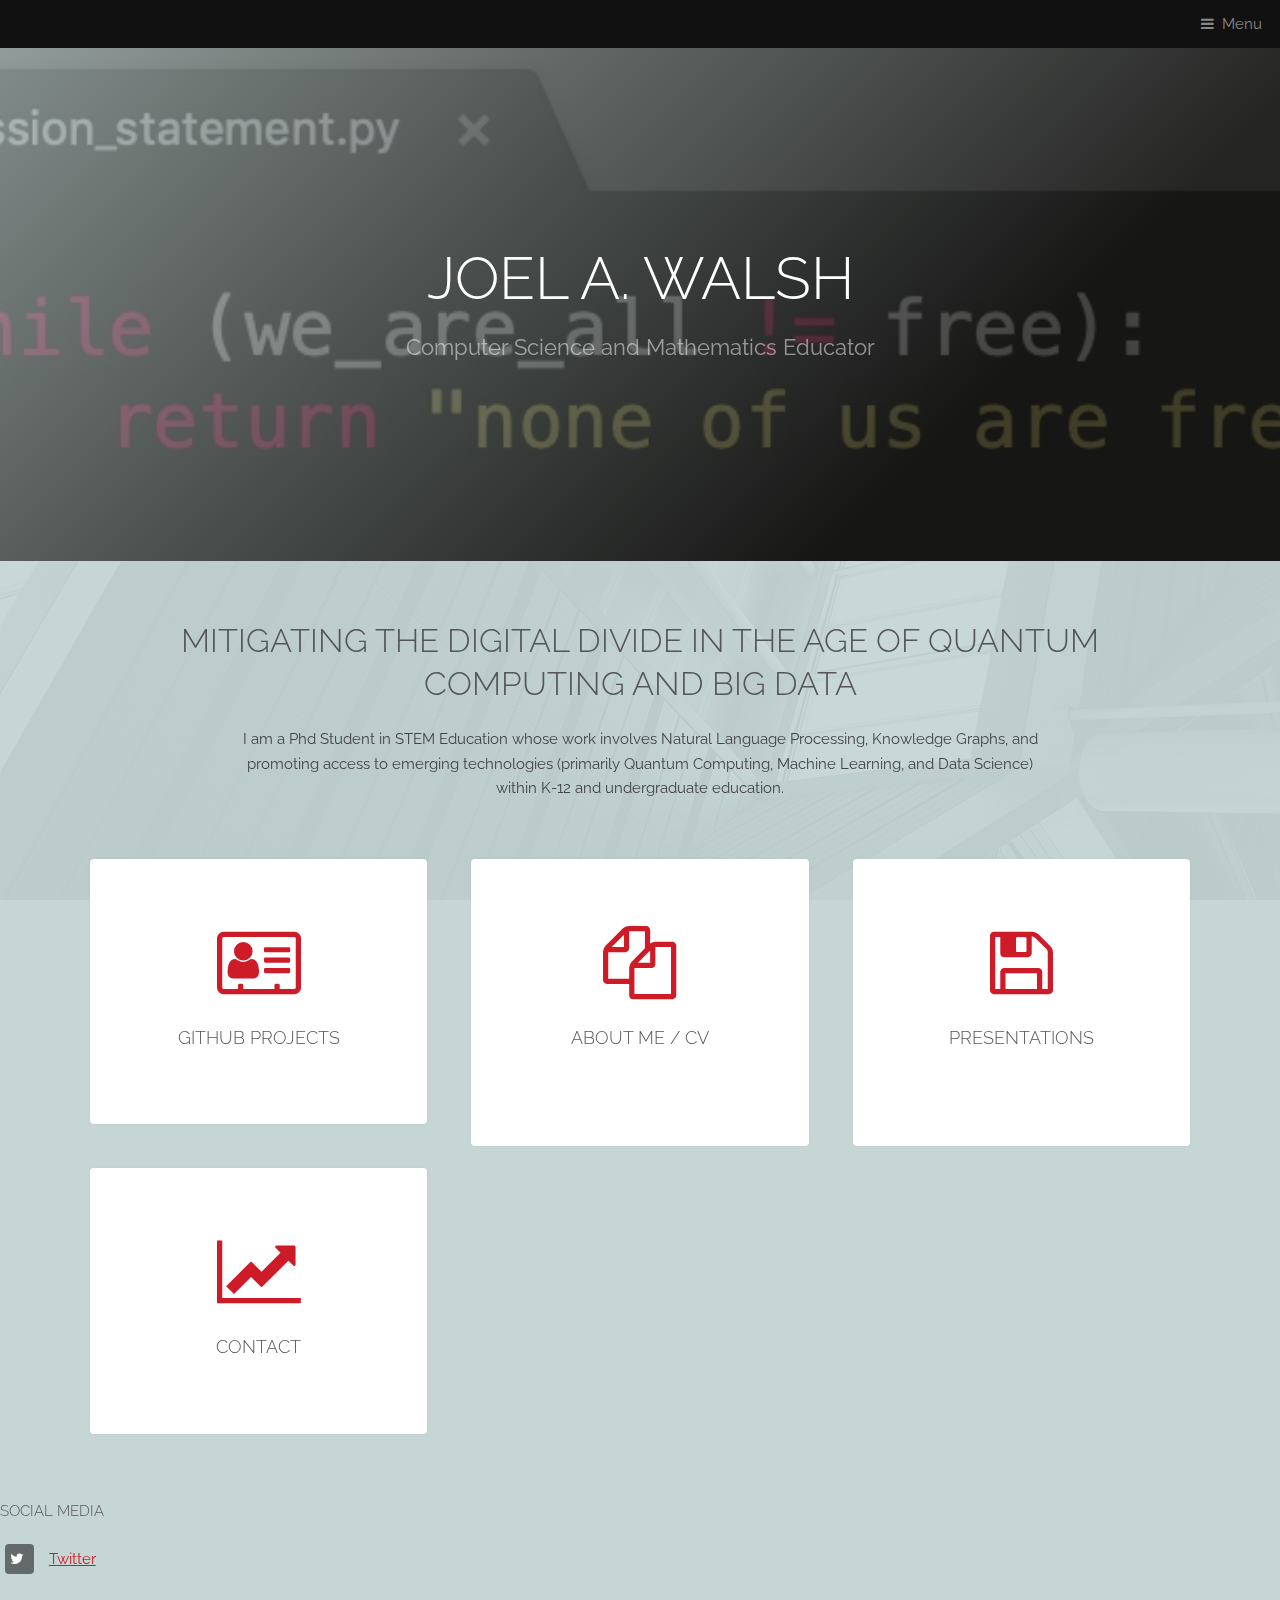
==== commit 43cf0e96: "Update index.html" ====
--- a/index.html
+++ b/index.html
@@ -46,7 +46,7 @@
 				<div class="inner">
 					<header class="special">
 						<h2> Mitigating the digital divide in the age of Quantum Computing and Big Data</h2>
-						<p>I am a Phd Student in STEM Education whose work involves equity and access to emerging technologies (primarily Quantum Computing, Machine Learning, and Data Science) within K-12 and undergraduate education. </p>
+						<p>I am a Phd Student in STEM Education whose work involves Natural Language Processing, Knowledge Graphs, and promoting access to emerging technologies (primarily Quantum Computing, Machine Learning, and Data Science) within K-12 and undergraduate education. </p>
 					</header>
 					<div class="highlights">
 						<section>
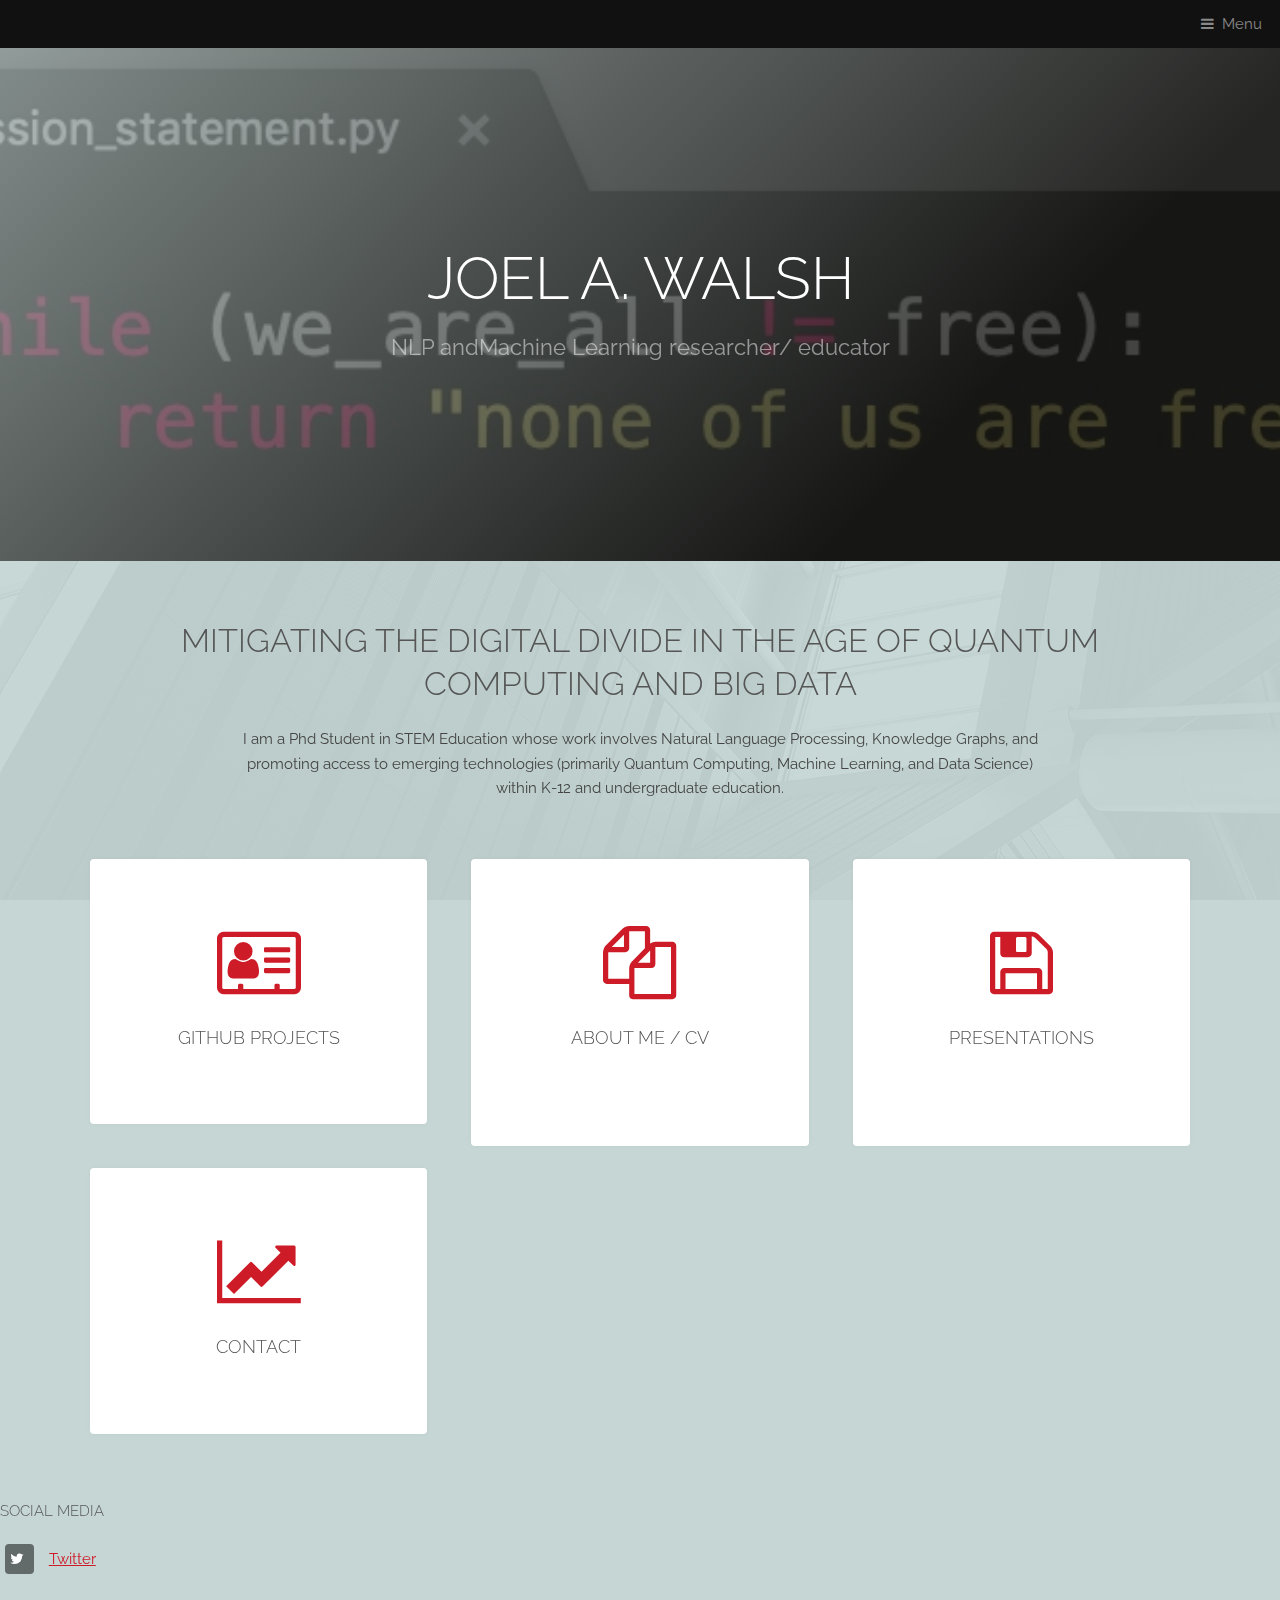
==== commit c070e20f: "Update index.html" ====
--- a/index.html
+++ b/index.html
@@ -35,7 +35,7 @@
 			<section id="banner">
 				<div class="inner">
 					<h1>Joel  A.  Walsh</h1>
-					<p>Computer Science and Mathematics Educator<br />
+					<p>NLP andMachine Learning researcher/ educator<br />
 					</p>
 				</div>
 				
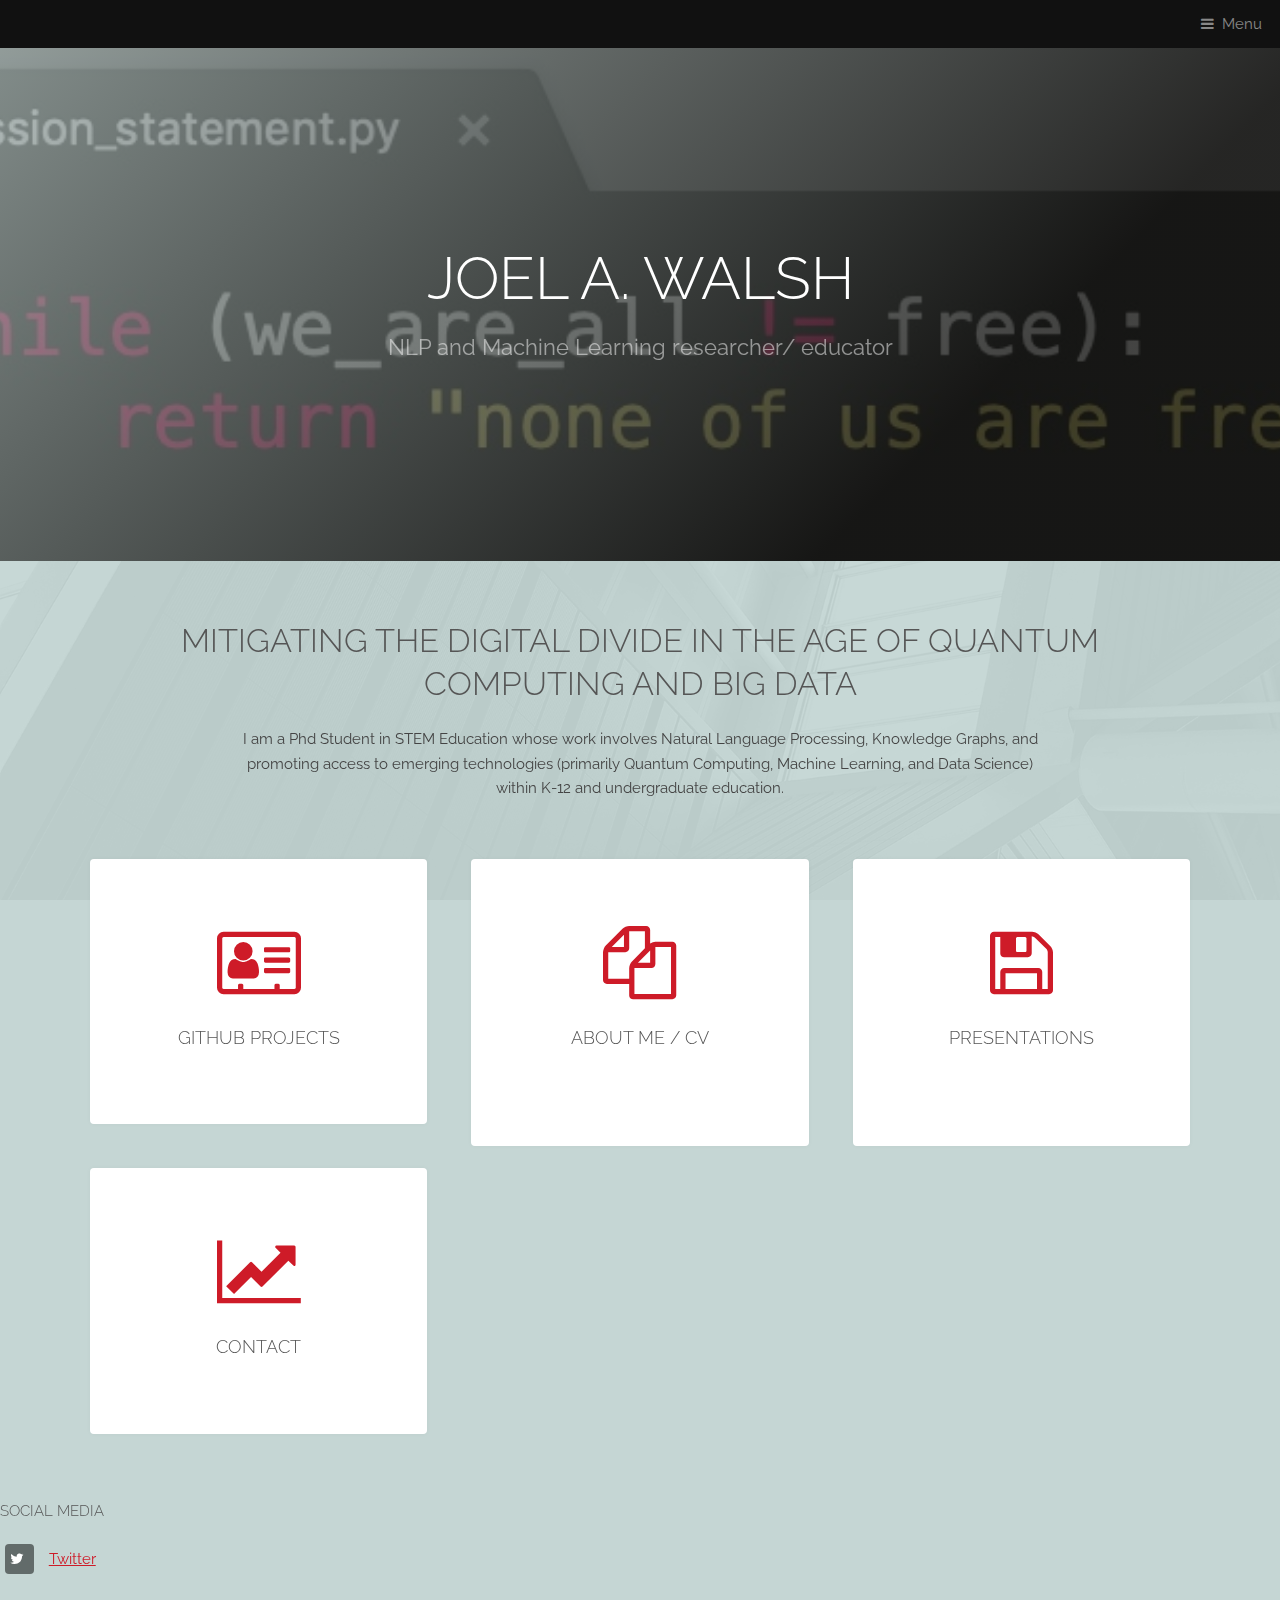
==== commit 6e15d164: "Update index.html" ====
--- a/index.html
+++ b/index.html
@@ -35,7 +35,7 @@
 			<section id="banner">
 				<div class="inner">
 					<h1>Joel  A.  Walsh</h1>
-					<p>NLP andMachine Learning researcher/ educator<br />
+					<p>NLP and Machine Learning researcher/ educator<br />
 					</p>
 				</div>
 				
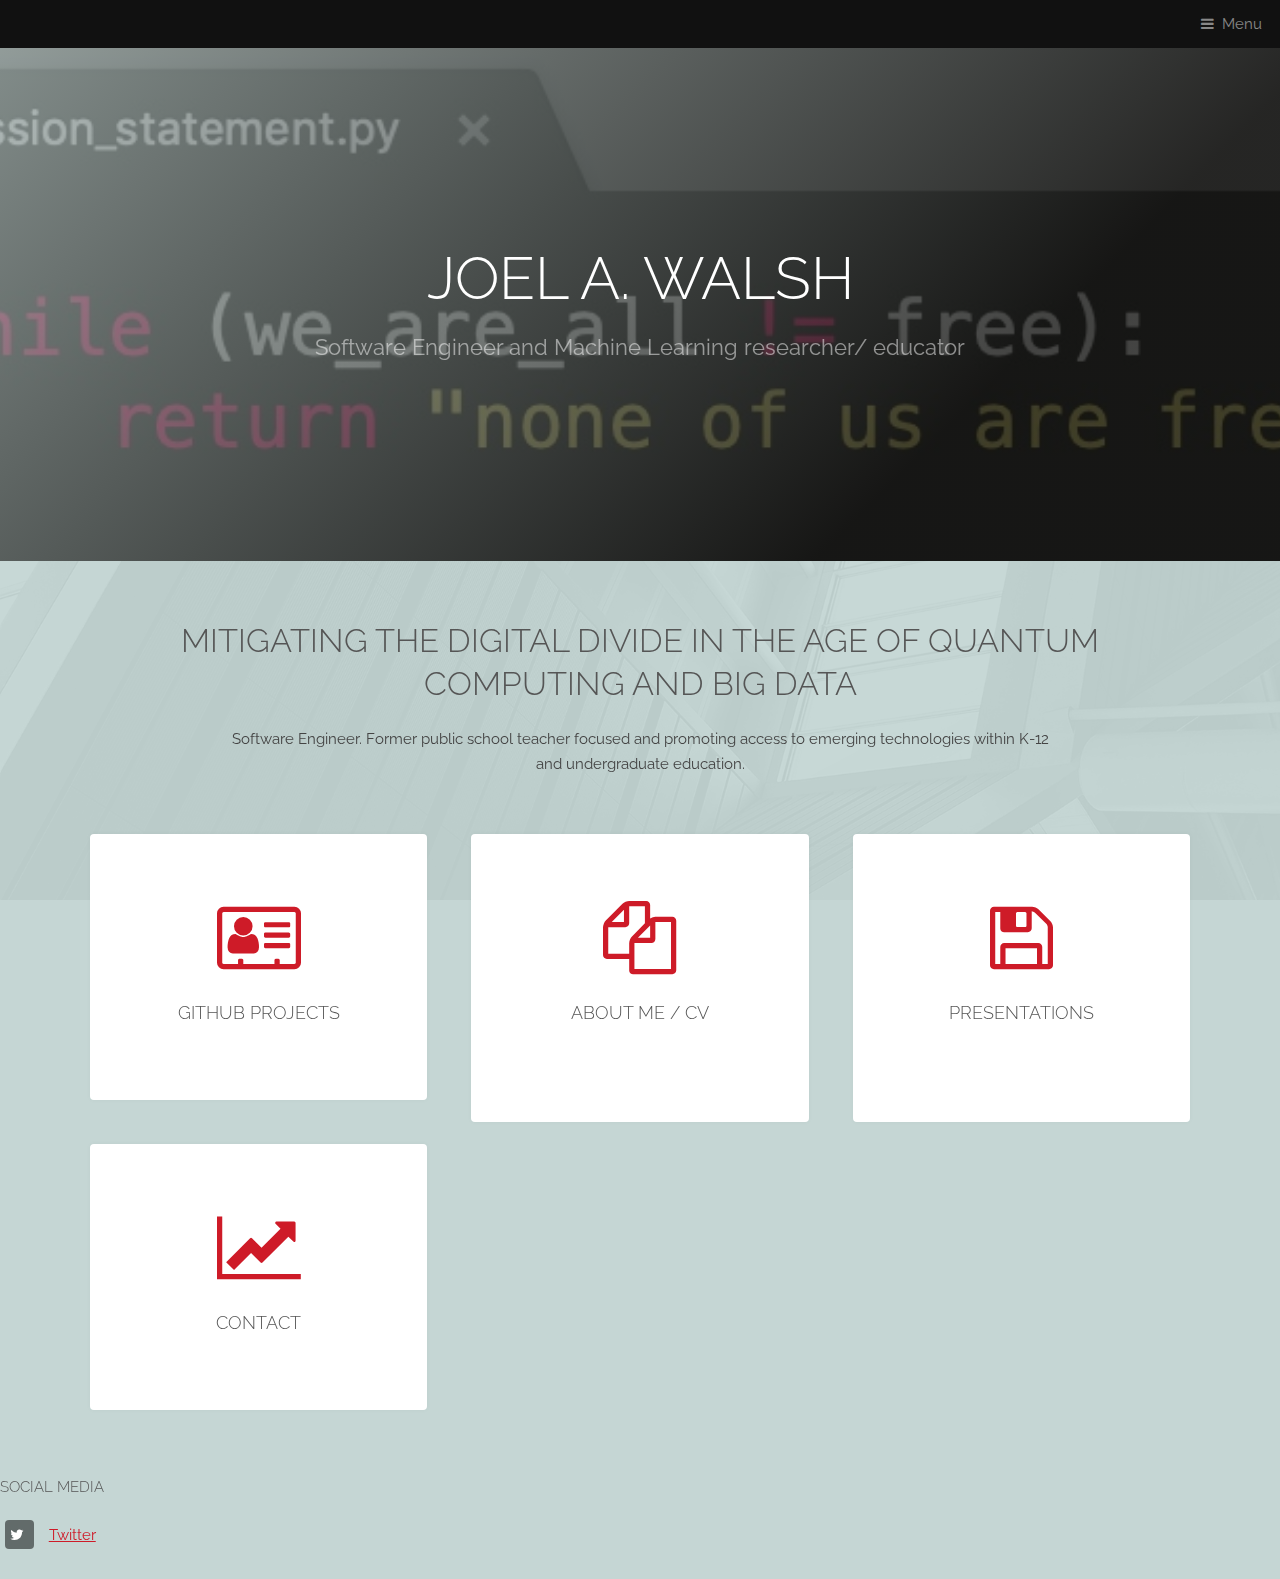
==== commit 4169a046: "Update index.html" ====
--- a/index.html
+++ b/index.html
@@ -35,7 +35,7 @@
 			<section id="banner">
 				<div class="inner">
 					<h1>Joel  A.  Walsh</h1>
-					<p>NLP and Machine Learning researcher/ educator<br />
+					<p>Software Engineer and Machine Learning researcher/ educator<br />
 					</p>
 				</div>
 				
@@ -46,7 +46,7 @@
 				<div class="inner">
 					<header class="special">
 						<h2> Mitigating the digital divide in the age of Quantum Computing and Big Data</h2>
-						<p>I am a Phd Student in STEM Education whose work involves Natural Language Processing, Knowledge Graphs, and promoting access to emerging technologies (primarily Quantum Computing, Machine Learning, and Data Science) within K-12 and undergraduate education. </p>
+						<p>Software Engineer. Former public school teacher focused and promoting access to emerging technologies within K-12 and undergraduate education. </p>
 					</header>
 					<div class="highlights">
 						<section>
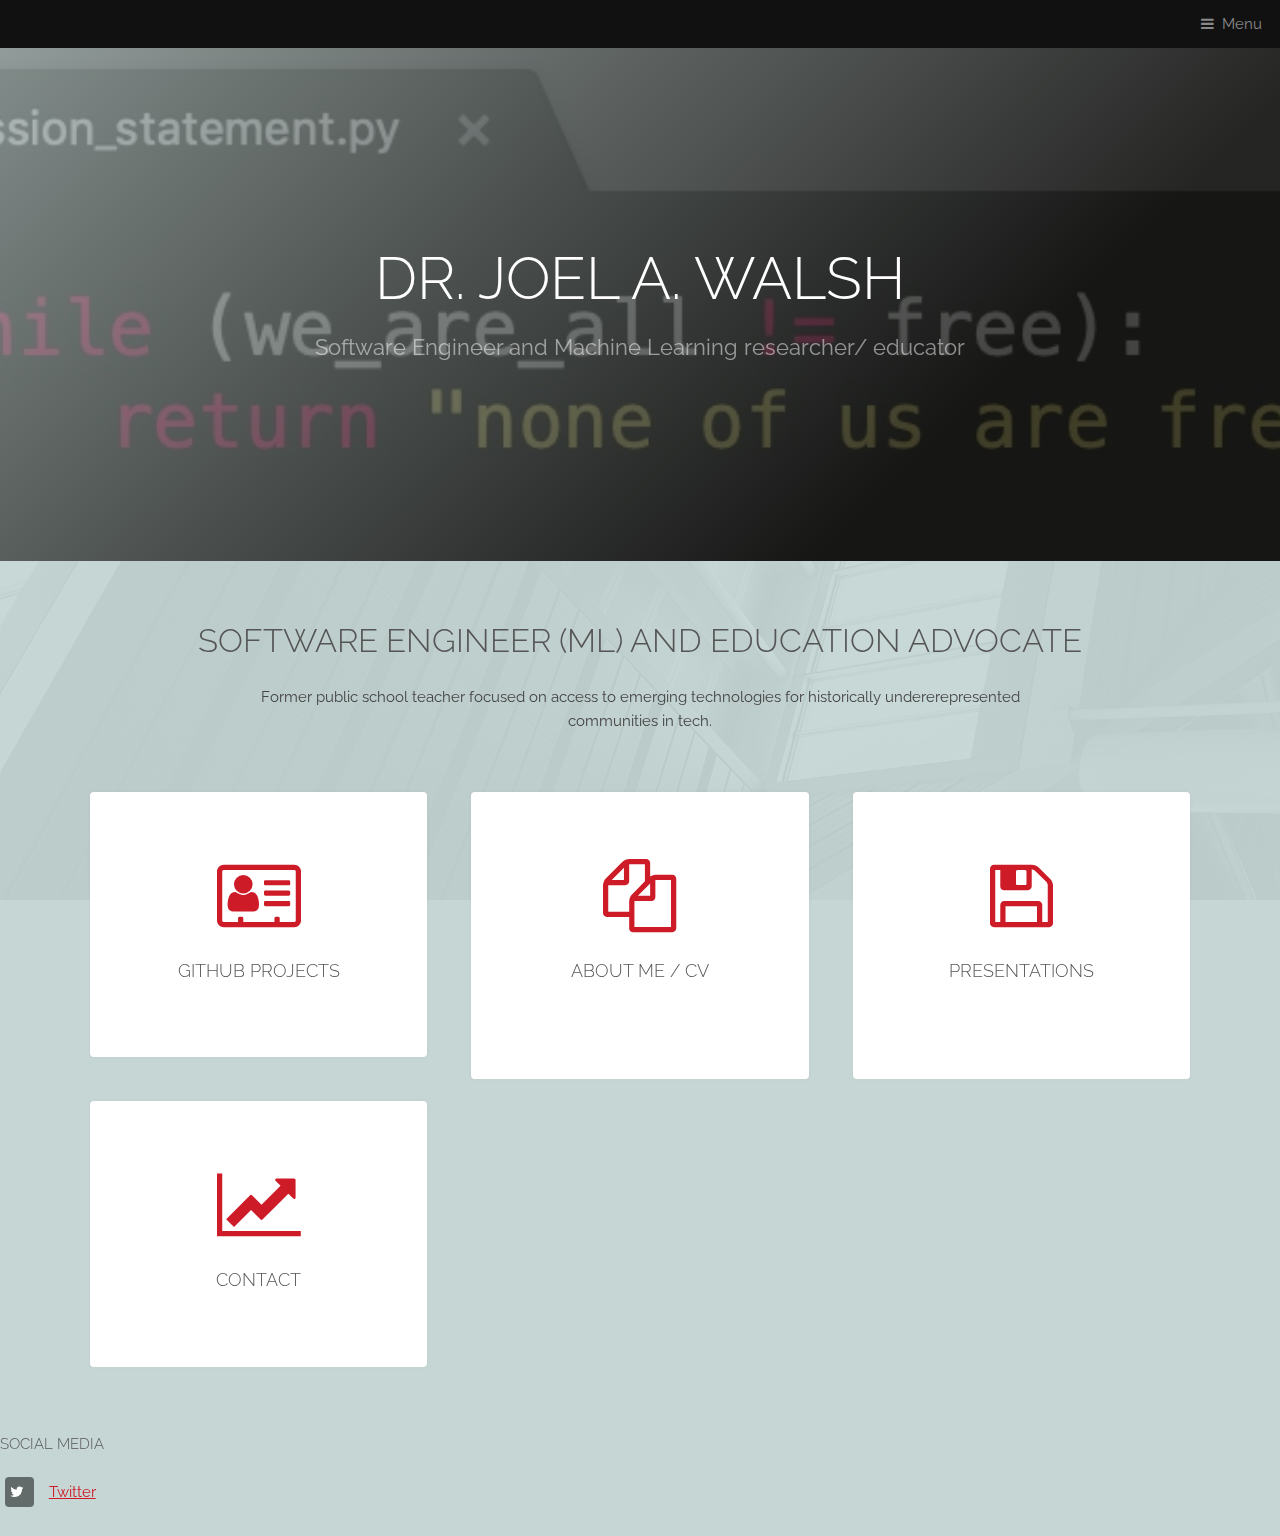
==== commit 443dc6b3: "Update index.html" ====
--- a/index.html
+++ b/index.html
@@ -34,7 +34,7 @@
 		<!-- Banner -->
 			<section id="banner">
 				<div class="inner">
-					<h1>Joel  A.  Walsh</h1>
+					<h1> Dr. Joel  A.  Walsh</h1>
 					<p>Software Engineer and Machine Learning researcher/ educator<br />
 					</p>
 				</div>
@@ -45,8 +45,8 @@
 			<section class="wrapper">
 				<div class="inner">
 					<header class="special">
-						<h2> Mitigating the digital divide in the age of Quantum Computing and Big Data</h2>
-						<p>Software Engineer. Former public school teacher focused and promoting access to emerging technologies within K-12 and undergraduate education. </p>
+						<h2> Software Engineer (ML) and education advocate </h2>
+						<p> Former public school teacher focused on access to emerging technologies for historically undererepresented communities in tech. </p>
 					</header>
 					<div class="highlights">
 						<section>
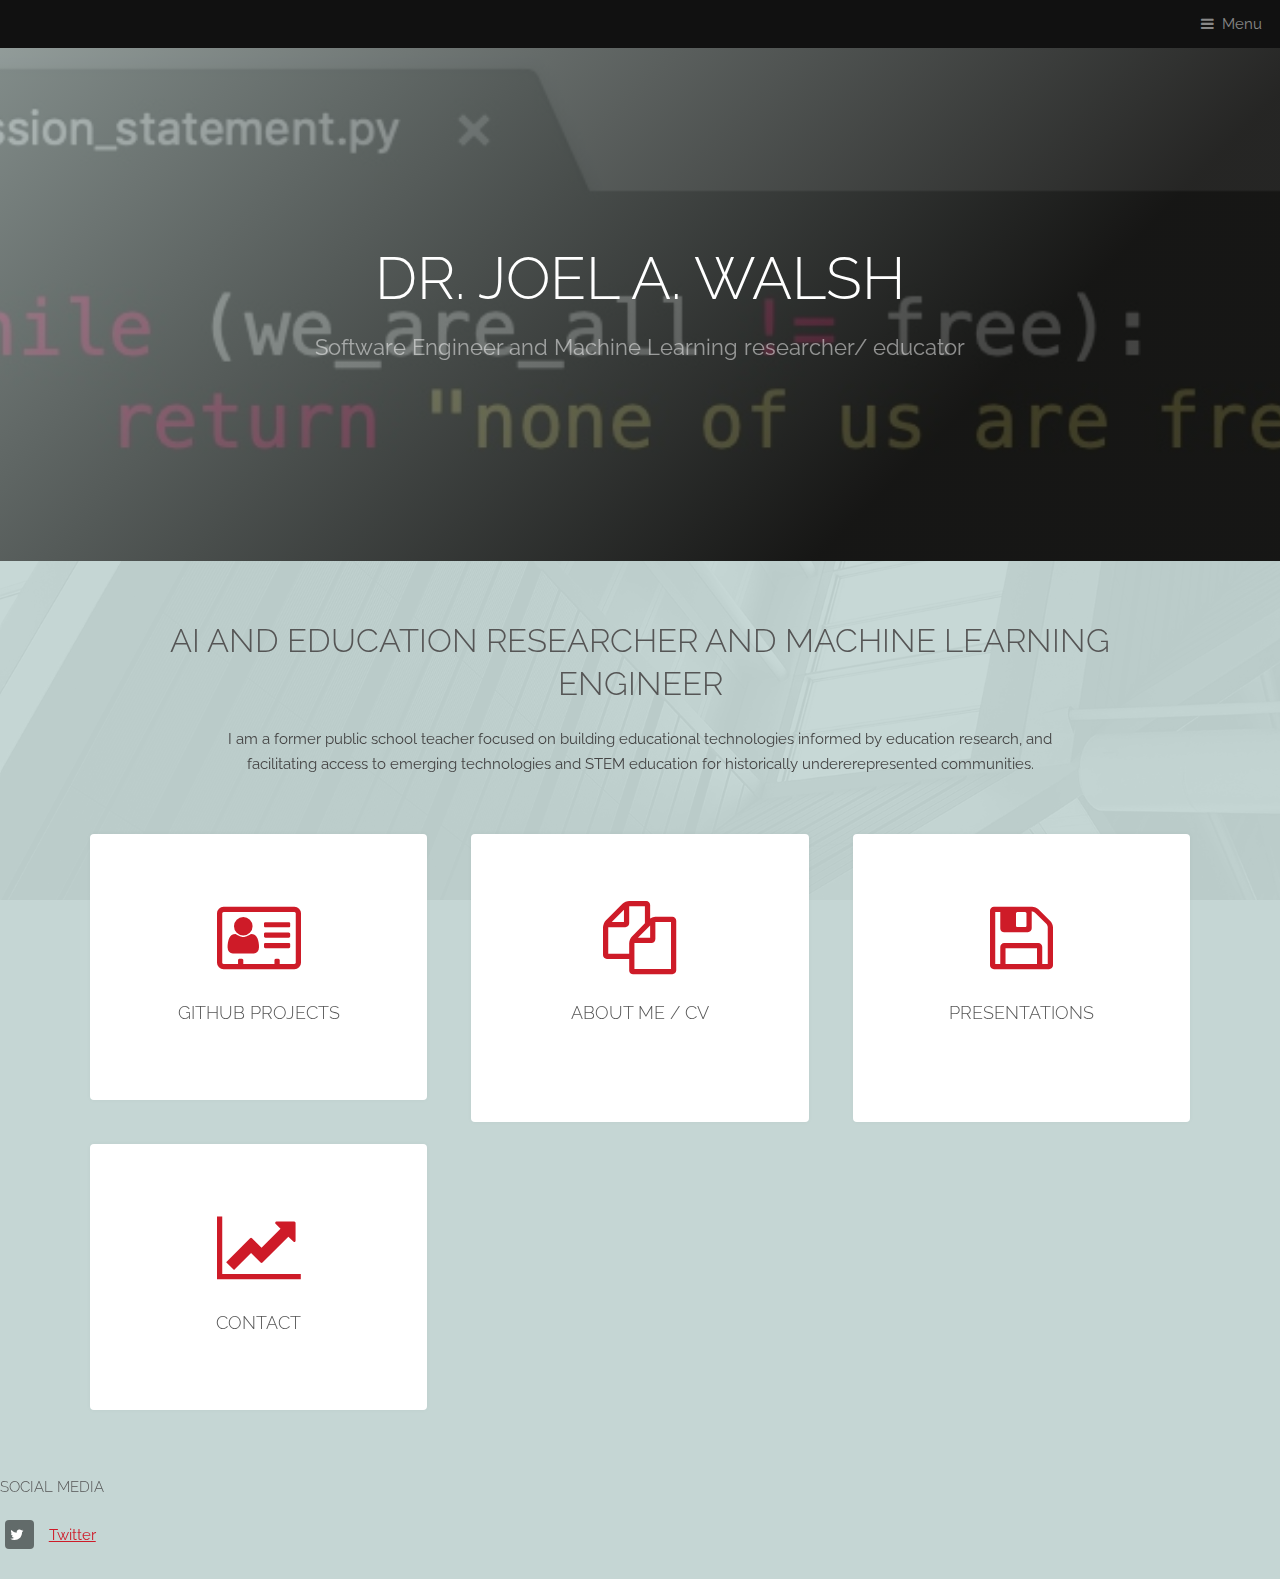
==== commit bf2c694a: "Update index.html" ====
--- a/index.html
+++ b/index.html
@@ -45,8 +45,8 @@
 			<section class="wrapper">
 				<div class="inner">
 					<header class="special">
-						<h2> Software Engineer (ML) and education advocate </h2>
-						<p> Former public school teacher focused on access to emerging technologies for historically undererepresented communities in tech. </p>
+						<h2> AI and Education Researcher and Machine Learning Engineer </h2>
+						<p>I am a former public school teacher focused on building educational technologies informed by education research, and facilitating access to emerging technologies and STEM education for historically undererepresented communities. </p>
 					</header>
 					<div class="highlights">
 						<section>
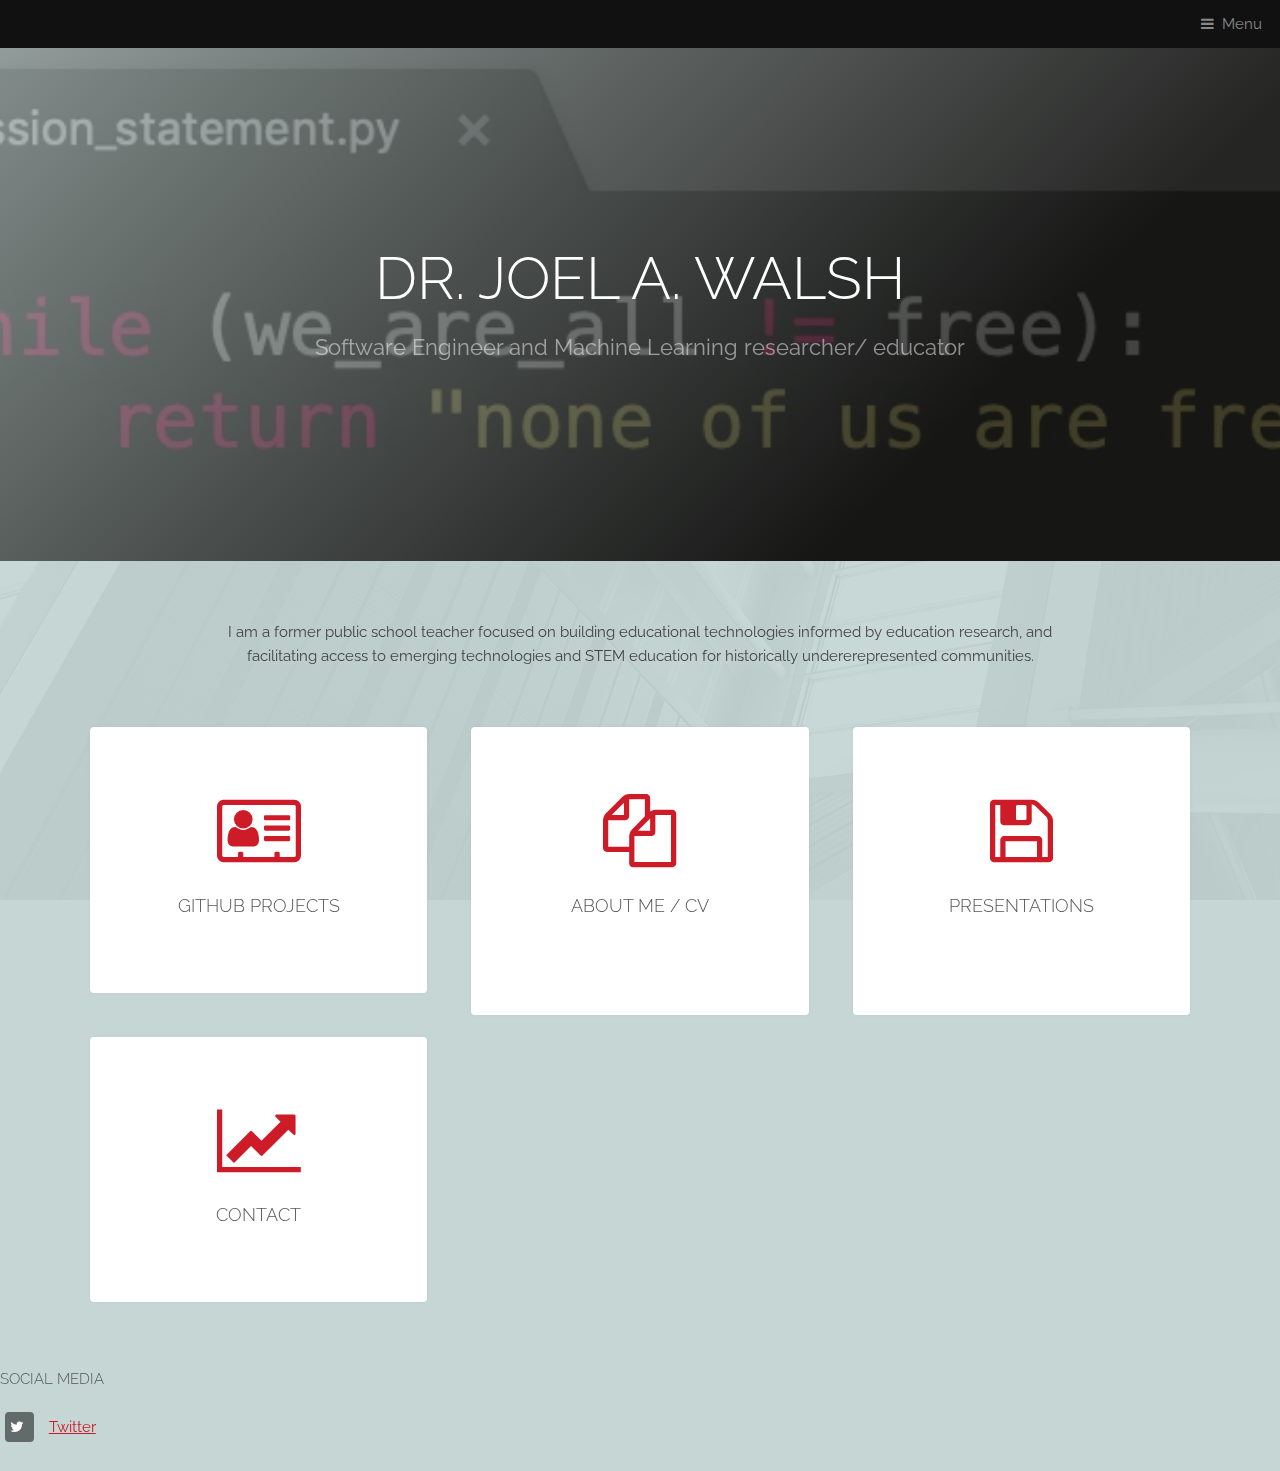
==== commit 005fffa6: "Update index.html" ====
--- a/index.html
+++ b/index.html
@@ -45,7 +45,7 @@
 			<section class="wrapper">
 				<div class="inner">
 					<header class="special">
-						<h2> AI and Education Researcher and Machine Learning Engineer </h2>
+						
 						<p>I am a former public school teacher focused on building educational technologies informed by education research, and facilitating access to emerging technologies and STEM education for historically undererepresented communities. </p>
 					</header>
 					<div class="highlights">
